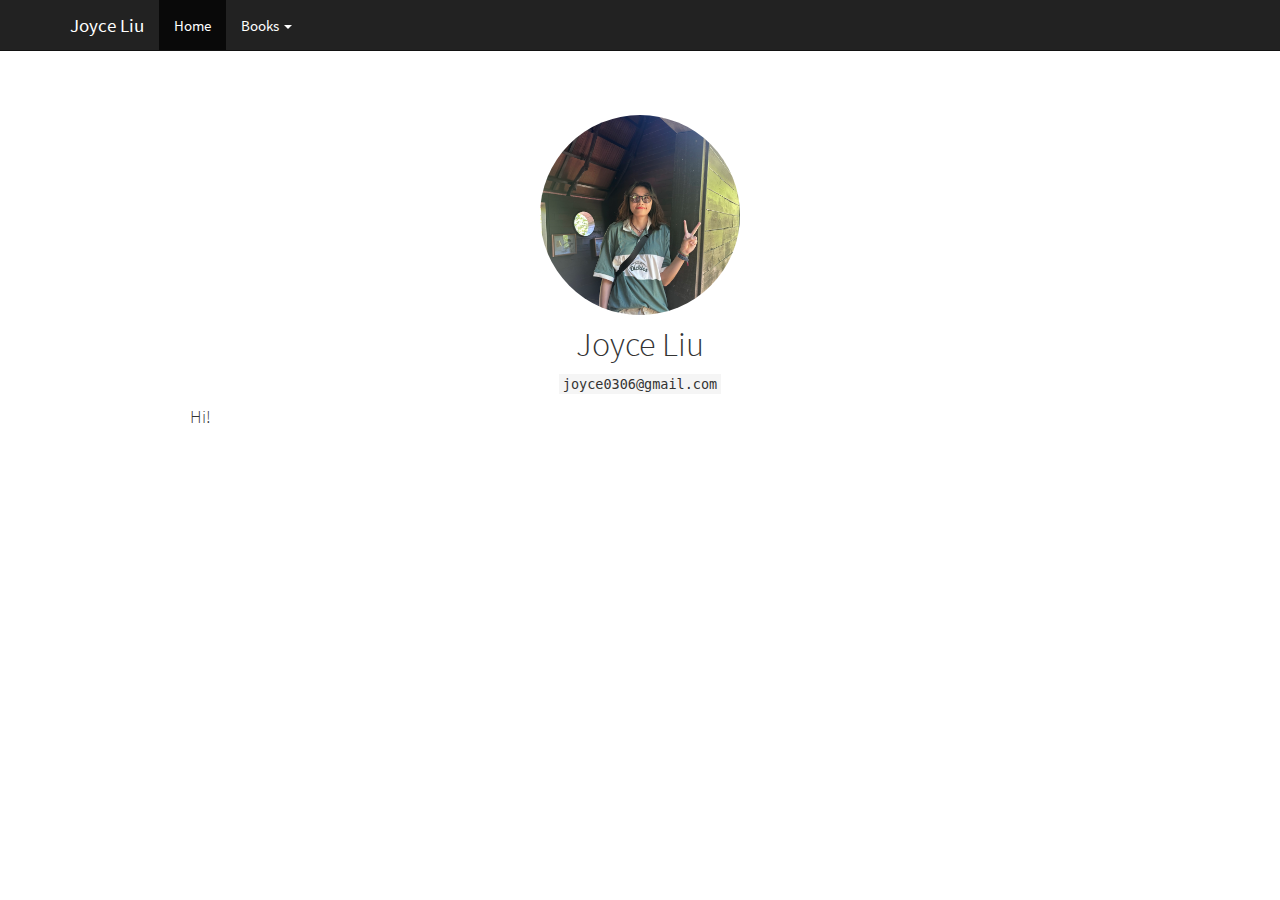
==== index.html @ 392c448c "push two books" ====
<!DOCTYPE html>

<html>

<head>

<meta charset="utf-8" />
<meta name="generator" content="pandoc" />
<meta http-equiv="X-UA-Compatible" content="IE=EDGE" />




<title>About</title>

<script src="site_libs/header-attrs-2.20/header-attrs.js"></script>
<script src="site_libs/jquery-3.6.0/jquery-3.6.0.min.js"></script>
<meta name="viewport" content="width=device-width, initial-scale=1" />
<link href="site_libs/bootstrap-3.3.5/css/cosmo.min.css" rel="stylesheet" />
<script src="site_libs/bootstrap-3.3.5/js/bootstrap.min.js"></script>
<script src="site_libs/bootstrap-3.3.5/shim/html5shiv.min.js"></script>
<script src="site_libs/bootstrap-3.3.5/shim/respond.min.js"></script>
<style>h1 {font-size: 34px;}
       h1.title {font-size: 38px;}
       h2 {font-size: 30px;}
       h3 {font-size: 24px;}
       h4 {font-size: 18px;}
       h5 {font-size: 16px;}
       h6 {font-size: 12px;}
       code {color: inherit; background-color: rgba(0, 0, 0, 0.04);}
       pre:not([class]) { background-color: white }</style>
<script src="site_libs/navigation-1.1/tabsets.js"></script>
<link href="site_libs/highlightjs-9.12.0/default.css" rel="stylesheet" />
<script src="site_libs/highlightjs-9.12.0/highlight.js"></script>

<style type="text/css">
  code{white-space: pre-wrap;}
  span.smallcaps{font-variant: small-caps;}
  span.underline{text-decoration: underline;}
  div.column{display: inline-block; vertical-align: top; width: 50%;}
  div.hanging-indent{margin-left: 1.5em; text-indent: -1.5em;}
  ul.task-list{list-style: none;}
    </style>

<style type="text/css">code{white-space: pre;}</style>
<script type="text/javascript">
if (window.hljs) {
  hljs.configure({languages: []});
  hljs.initHighlightingOnLoad();
  if (document.readyState && document.readyState === "complete") {
    window.setTimeout(function() { hljs.initHighlighting(); }, 0);
  }
}
</script>









<style type = "text/css">
.main-container {
  max-width: 940px;
  margin-left: auto;
  margin-right: auto;
}
img {
  max-width:100%;
}
.tabbed-pane {
  padding-top: 12px;
}
.html-widget {
  margin-bottom: 20px;
}
button.code-folding-btn:focus {
  outline: none;
}
summary {
  display: list-item;
}
details > summary > p:only-child {
  display: inline;
}
pre code {
  padding: 0;
}
</style>


<style type="text/css">
.dropdown-submenu {
  position: relative;
}
.dropdown-submenu>.dropdown-menu {
  top: 0;
  left: 100%;
  margin-top: -6px;
  margin-left: -1px;
  border-radius: 0 6px 6px 6px;
}
.dropdown-submenu:hover>.dropdown-menu {
  display: block;
}
.dropdown-submenu>a:after {
  display: block;
  content: " ";
  float: right;
  width: 0;
  height: 0;
  border-color: transparent;
  border-style: solid;
  border-width: 5px 0 5px 5px;
  border-left-color: #cccccc;
  margin-top: 5px;
  margin-right: -10px;
}
.dropdown-submenu:hover>a:after {
  border-left-color: #adb5bd;
}
.dropdown-submenu.pull-left {
  float: none;
}
.dropdown-submenu.pull-left>.dropdown-menu {
  left: -100%;
  margin-left: 10px;
  border-radius: 6px 0 6px 6px;
}
</style>

<script type="text/javascript">
// manage active state of menu based on current page
$(document).ready(function () {
  // active menu anchor
  href = window.location.pathname
  href = href.substr(href.lastIndexOf('/') + 1)
  if (href === "")
    href = "index.html";
  var menuAnchor = $('a[href="' + href + '"]');

  // mark the anchor link active (and if it's in a dropdown, also mark that active)
  var dropdown = menuAnchor.closest('li.dropdown');
  if (window.bootstrap) { // Bootstrap 4+
    menuAnchor.addClass('active');
    dropdown.find('> .dropdown-toggle').addClass('active');
  } else { // Bootstrap 3
    menuAnchor.parent().addClass('active');
    dropdown.addClass('active');
  }

  // Navbar adjustments
  var navHeight = $(".navbar").first().height() + 15;
  var style = document.createElement('style');
  var pt = "padding-top: " + navHeight + "px; ";
  var mt = "margin-top: -" + navHeight + "px; ";
  var css = "";
  // offset scroll position for anchor links (for fixed navbar)
  for (var i = 1; i <= 6; i++) {
    css += ".section h" + i + "{ " + pt + mt + "}\n";
  }
  style.innerHTML = "body {" + pt + "padding-bottom: 40px; }\n" + css;
  document.head.appendChild(style);
});
</script>

<!-- tabsets -->

<style type="text/css">
.tabset-dropdown > .nav-tabs {
  display: inline-table;
  max-height: 500px;
  min-height: 44px;
  overflow-y: auto;
  border: 1px solid #ddd;
  border-radius: 4px;
}

.tabset-dropdown > .nav-tabs > li.active:before, .tabset-dropdown > .nav-tabs.nav-tabs-open:before {
  content: "\e259";
  font-family: 'Glyphicons Halflings';
  display: inline-block;
  padding: 10px;
  border-right: 1px solid #ddd;
}

.tabset-dropdown > .nav-tabs.nav-tabs-open > li.active:before {
  content: "\e258";
  font-family: 'Glyphicons Halflings';
  border: none;
}

.tabset-dropdown > .nav-tabs > li.active {
  display: block;
}

.tabset-dropdown > .nav-tabs > li > a,
.tabset-dropdown > .nav-tabs > li > a:focus,
.tabset-dropdown > .nav-tabs > li > a:hover {
  border: none;
  display: inline-block;
  border-radius: 4px;
  background-color: transparent;
}

.tabset-dropdown > .nav-tabs.nav-tabs-open > li {
  display: block;
  float: none;
}

.tabset-dropdown > .nav-tabs > li {
  display: none;
}
</style>

<!-- code folding -->




</head>

<body>


<div class="container-fluid main-container">




<div class="navbar navbar-default  navbar-fixed-top" role="navigation">
  <div class="container">
    <div class="navbar-header">
      <button type="button" class="navbar-toggle collapsed" data-toggle="collapse" data-bs-toggle="collapse" data-target="#navbar" data-bs-target="#navbar">
        <span class="icon-bar"></span>
        <span class="icon-bar"></span>
        <span class="icon-bar"></span>
      </button>
      <a class="navbar-brand" href="index.html">Joyce Liu</a>
    </div>
    <div id="navbar" class="navbar-collapse collapse">
      <ul class="nav navbar-nav">
        <li>
  <a href="index.html">Home</a>
</li>
<li class="dropdown">
  <a href="#" class="dropdown-toggle" data-toggle="dropdown" role="button" data-bs-toggle="dropdown" aria-expanded="false">
    Books
     
    <span class="caret"></span>
  </a>
  <ul class="dropdown-menu" role="menu">
    <li class="dropdown-header">Heading 1</li>
    <li>
      <a href="page-a.html">Page A</a>
    </li>
    <li>
      <a href="page-b.html">Page B</a>
    </li>
  </ul>
</li>
      </ul>
      <ul class="nav navbar-nav navbar-right">
        
      </ul>
    </div><!--/.nav-collapse -->
  </div><!--/.container -->
</div><!--/.navbar -->

<div id="header">



<h1 class="title toc-ignore">About</h1>

</div>


<style type="text/css">
.title {
  display: none;
}
img {
  border-radius: 200px 200px 200px 200px;
}

</style>
<div class="row"
style="text-align: center; padding-top: 50px; padding-right: 20px;padding-left: 20px">
<p><img src="images/webphoto.jpg" alt="photo" width="200" height="200" style="float:center"></p>
<div id="joyce-liu" class="section level1">
<h1>Joyce Liu</h1>
<p><code>joyce0306@gmail.com</code></p>
</div>
</div>
<div id="hi" class="section level4 row"
style="text-align: justify; text-justify: inter-word;  padding-top: 2px;padding-right: 20px;padding-left: 20px">
<h4>Hi!</h4>
</div>




</div>

<script>

// add bootstrap table styles to pandoc tables
function bootstrapStylePandocTables() {
  $('tr.odd').parent('tbody').parent('table').addClass('table table-condensed');
}
$(document).ready(function () {
  bootstrapStylePandocTables();
});


</script>

<!-- tabsets -->

<script>
$(document).ready(function () {
  window.buildTabsets("TOC");
});

$(document).ready(function () {
  $('.tabset-dropdown > .nav-tabs > li').click(function () {
    $(this).parent().toggleClass('nav-tabs-open');
  });
});
</script>

<!-- code folding -->


<!-- dynamically load mathjax for compatibility with self-contained -->
<script>
  (function () {
    var script = document.createElement("script");
    script.type = "text/javascript";
    script.src  = "https://mathjax.rstudio.com/latest/MathJax.js?config=TeX-AMS-MML_HTMLorMML";
    document.getElementsByTagName("head")[0].appendChild(script);
  })();
</script>

</body>
</html>
---- site_libs/bootstrap-3.3.5/css/cosmo.min.css ----
@font-face {
  font-family: 'Source Sans Pro';
  font-style: normal;
  font-weight: 300;
  src: url(fonts/SourceSansProLight.ttf) format('truetype');
}
@font-face {
  font-family: 'Source Sans Pro';
  font-style: normal;
  font-weight: 400;
  src: url(fonts/SourceSansPro.ttf) format('truetype');
}
@font-face {
  font-family: 'Source Sans Pro';
  font-style: normal;
  font-weight: 700;
  src: url(fonts/SourceSansProBold.ttf) format('truetype');
}

/*!
 * bootswatch v3.3.6
 * Homepage: http://bootswatch.com
 * Copyright 2012-2015 Thomas Park
 * Licensed under MIT
 * Based on Bootstrap
*//*!
 * Bootstrap v3.3.6 (http://getbootstrap.com)
 * Copyright 2011-2015 Twitter, Inc.
 * Licensed under MIT (https://github.com/twbs/bootstrap/blob/master/LICENSE)
 *//*! normalize.css v3.0.3 | MIT License | github.com/necolas/normalize.css */html{font-family:sans-serif;-ms-text-size-adjust:100%;-webkit-text-size-adjust:100%}body{margin:0}article,aside,details,figcaption,figure,footer,header,hgroup,main,menu,nav,section,summary{display:block}audio,canvas,progress,video{display:inline-block;vertical-align:baseline}audio:not([controls]){display:none;height:0}[hidden],template{display:none}a{background-color:transparent}a:active,a:hover{outline:0}abbr[title]{border-bottom:1px dotted}b,strong{font-weight:bold}dfn{font-style:italic}h1{font-size:2em;margin:0.67em 0}mark{background:#ff0;color:#000}small{font-size:80%}sub,sup{font-size:75%;line-height:0;position:relative;vertical-align:baseline}sup{top:-0.5em}sub{bottom:-0.25em}img{border:0}svg:not(:root){overflow:hidden}figure{margin:1em 40px}hr{-webkit-box-sizing:content-box;-moz-box-sizing:content-box;box-sizing:content-box;height:0}pre{overflow:auto}code,kbd,pre,samp{font-family:monospace, monospace;font-size:1em}button,input,optgroup,select,textarea{color:inherit;font:inherit;margin:0}button{overflow:visible}button,select{text-transform:none}button,html input[type="button"],input[type="reset"],input[type="submit"]{-webkit-appearance:button;cursor:pointer}button[disabled],html input[disabled]{cursor:default}button::-moz-focus-inner,input::-moz-focus-inner{border:0;padding:0}input{line-height:normal}input[type="checkbox"],input[type="radio"]{-webkit-box-sizing:border-box;-moz-box-sizing:border-box;box-sizing:border-box;padding:0}input[type="number"]::-webkit-inner-spin-button,input[type="number"]::-webkit-outer-spin-button{height:auto}input[type="search"]{-webkit-appearance:textfield;-webkit-box-sizing:content-box;-moz-box-sizing:content-box;box-sizing:content-box}input[type="search"]::-webkit-search-cancel-button,input[type="search"]::-webkit-search-decoration{-webkit-appearance:none}fieldset{border:1px solid #c0c0c0;margin:0 2px;padding:0.35em 0.625em 0.75em}legend{border:0;padding:0}textarea{overflow:auto}optgroup{font-weight:bold}table{border-collapse:collapse;border-spacing:0}td,th{padding:0}/*! Source: https://github.com/h5bp/html5-boilerplate/blob/master/src/css/main.css */@media print{*,*:before,*:after{background:transparent !important;color:#000 !important;-webkit-box-shadow:none !important;box-shadow:none !important;text-shadow:none !important}a,a:visited{text-decoration:underline}a[href]:after{content:" (" attr(href) ")"}abbr[title]:after{content:" (" attr(title) ")"}a[href^="#"]:after,a[href^="javascript:"]:after{content:""}pre,blockquote{border:1px solid #999;page-break-inside:avoid}thead{display:table-header-group}tr,img{page-break-inside:avoid}img{max-width:100% !important}p,h2,h3{orphans:3;widows:3}h2,h3{page-break-after:avoid}.navbar{display:none}.btn>.caret,.dropup>.btn>.caret{border-top-color:#000 !important}.label{border:1px solid #000}.table{border-collapse:collapse !important}.table td,.table th{background-color:#fff !important}.table-bordered th,.table-bordered td{border:1px solid #ddd !important}}@font-face{font-family:'Glyphicons Halflings';src:url('../fonts/glyphicons-halflings-regular.eot');src:url('../fonts/glyphicons-halflings-regular.eot?#iefix') format('embedded-opentype'),url('../fonts/glyphicons-halflings-regular.woff') format('woff'),url('../fonts/glyphicons-halflings-regular.ttf') format('truetype'),url('../fonts/glyphicons-halflings-regular.svg#glyphicons_halflingsregular') format('svg')}.glyphicon{position:relative;top:1px;display:inline-block;font-family:'Glyphicons Halflings';font-style:normal;font-weight:normal;line-height:1;-webkit-font-smoothing:antialiased;-moz-osx-font-smoothing:grayscale}.glyphicon-asterisk:before{content:"\002a"}.glyphicon-plus:before{content:"\002b"}.glyphicon-euro:before,.glyphicon-eur:before{content:"\20ac"}.glyphicon-minus:before{content:"\2212"}.glyphicon-cloud:before{content:"\2601"}.glyphicon-envelope:before{content:"\2709"}.glyphicon-pencil:before{content:"\270f"}.glyphicon-glass:before{content:"\e001"}.glyphicon-music:before{content:"\e002"}.glyphicon-search:before{content:"\e003"}.glyphicon-heart:before{content:"\e005"}.glyphicon-star:before{content:"\e006"}.glyphicon-star-empty:before{content:"\e007"}.glyphicon-user:before{content:"\e008"}.glyphicon-film:before{content:"\e009"}.glyphicon-th-large:before{content:"\e010"}.glyphicon-th:before{content:"\e011"}.glyphicon-th-list:before{content:"\e012"}.glyphicon-ok:before{content:"\e013"}.glyphicon-remove:before{content:"\e014"}.glyphicon-zoom-in:before{content:"\e015"}.glyphicon-zoom-out:before{content:"\e016"}.glyphicon-off:before{content:"\e017"}.glyphicon-signal:before{content:"\e018"}.glyphicon-cog:before{content:"\e019"}.glyphicon-trash:before{content:"\e020"}.glyphicon-home:before{content:"\e021"}.glyphicon-file:before{content:"\e022"}.glyphicon-time:before{content:"\e023"}.glyphicon-road:before{content:"\e024"}.glyphicon-download-alt:before{content:"\e025"}.glyphicon-download:before{content:"\e026"}.glyphicon-upload:before{content:"\e027"}.glyphicon-inbox:before{content:"\e028"}.glyphicon-play-circle:before{content:"\e029"}.glyphicon-repeat:before{content:"\e030"}.glyphicon-refresh:before{content:"\e031"}.glyphicon-list-alt:before{content:"\e032"}.glyphicon-lock:before{content:"\e033"}.glyphicon-flag:before{content:"\e034"}.glyphicon-headphones:before{content:"\e035"}.glyphicon-volume-off:before{content:"\e036"}.glyphicon-volume-down:before{content:"\e037"}.glyphicon-volume-up:before{content:"\e038"}.glyphicon-qrcode:before{content:"\e039"}.glyphicon-barcode:before{content:"\e040"}.glyphicon-tag:before{content:"\e041"}.glyphicon-tags:before{content:"\e042"}.glyphicon-book:before{content:"\e043"}.glyphicon-bookmark:before{content:"\e044"}.glyphicon-print:before{content:"\e045"}.glyphicon-camera:before{content:"\e046"}.glyphicon-font:before{content:"\e047"}.glyphicon-bold:before{content:"\e048"}.glyphicon-italic:before{content:"\e049"}.glyphicon-text-height:before{content:"\e050"}.glyphicon-text-width:before{content:"\e051"}.glyphicon-align-left:before{content:"\e052"}.glyphicon-align-center:before{content:"\e053"}.glyphicon-align-right:before{content:"\e054"}.glyphicon-align-justify:before{content:"\e055"}.glyphicon-list:before{content:"\e056"}.glyphicon-indent-left:before{content:"\e057"}.glyphicon-indent-right:before{content:"\e058"}.glyphicon-facetime-video:before{content:"\e059"}.glyphicon-picture:before{content:"\e060"}.glyphicon-map-marker:before{content:"\e062"}.glyphicon-adjust:before{content:"\e063"}.glyphicon-tint:before{content:"\e064"}.glyphicon-edit:before{content:"\e065"}.glyphicon-share:before{content:"\e066"}.glyphicon-check:before{content:"\e067"}.glyphicon-move:before{content:"\e068"}.glyphicon-step-backward:before{content:"\e069"}.glyphicon-fast-backward:before{content:"\e070"}.glyphicon-backward:before{content:"\e071"}.glyphicon-play:before{content:"\e072"}.glyphicon-pause:before{content:"\e073"}.glyphicon-stop:before{content:"\e074"}.glyphicon-forward:before{content:"\e075"}.glyphicon-fast-forward:before{content:"\e076"}.glyphicon-step-forward:before{content:"\e077"}.glyphicon-eject:before{content:"\e078"}.glyphicon-chevron-left:before{content:"\e079"}.glyphicon-chevron-right:before{content:"\e080"}.glyphicon-plus-sign:before{content:"\e081"}.glyphicon-minus-sign:before{content:"\e082"}.glyphicon-remove-sign:before{content:"\e083"}.glyphicon-ok-sign:before{content:"\e084"}.glyphicon-question-sign:before{content:"\e085"}.glyphicon-info-sign:before{content:"\e086"}.glyphicon-screenshot:before{content:"\e087"}.glyphicon-remove-circle:before{content:"\e088"}.glyphicon-ok-circle:before{content:"\e089"}.glyphicon-ban-circle:before{content:"\e090"}.glyphicon-arrow-left:before{content:"\e091"}.glyphicon-arrow-right:before{content:"\e092"}.glyphicon-arrow-up:before{content:"\e093"}.glyphicon-arrow-down:before{content:"\e094"}.glyphicon-share-alt:before{content:"\e095"}.glyphicon-resize-full:before{content:"\e096"}.glyphicon-resize-small:before{content:"\e097"}.glyphicon-exclamation-sign:before{content:"\e101"}.glyphicon-gift:before{content:"\e102"}.glyphicon-leaf:before{content:"\e103"}.glyphicon-fire:before{content:"\e104"}.glyphicon-eye-open:before{content:"\e105"}.glyphicon-eye-close:before{content:"\e106"}.glyphicon-warning-sign:before{content:"\e107"}.glyphicon-plane:before{content:"\e108"}.glyphicon-calendar:before{content:"\e109"}.glyphicon-random:before{content:"\e110"}.glyphicon-comment:before{content:"\e111"}.glyphicon-magnet:before{content:"\e112"}.glyphicon-chevron-up:before{content:"\e113"}.glyphicon-chevron-down:before{content:"\e114"}.glyphicon-retweet:before{content:"\e115"}.glyphicon-shopping-cart:before{content:"\e116"}.glyphicon-folder-close:before{content:"\e117"}.glyphicon-folder-open:before{content:"\e118"}.glyphicon-resize-vertical:before{content:"\e119"}.glyphicon-resize-horizontal:before{content:"\e120"}.glyphicon-hdd:before{content:"\e121"}.glyphicon-bullhorn:before{content:"\e122"}.glyphicon-bell:before{content:"\e123"}.glyphicon-certificate:before{content:"\e124"}.glyphicon-thumbs-up:before{content:"\e125"}.glyphicon-thumbs-down:before{content:"\e126"}.glyphicon-hand-right:before{content:"\e127"}.glyphicon-hand-left:before{content:"\e128"}.glyphicon-hand-up:before{content:"\e129"}.glyphicon-hand-down:before{content:"\e130"}.glyphicon-circle-arrow-right:before{content:"\e131"}.glyphicon-circle-arrow-left:before{content:"\e132"}.glyphicon-circle-arrow-up:before{content:"\e133"}.glyphicon-circle-arrow-down:before{content:"\e134"}.glyphicon-globe:before{content:"\e135"}.glyphicon-wrench:before{content:"\e136"}.glyphicon-tasks:before{content:"\e137"}.glyphicon-filter:before{content:"\e138"}.glyphicon-briefcase:before{content:"\e139"}.glyphicon-fullscreen:before{content:"\e140"}.glyphicon-dashboard:before{content:"\e141"}.glyphicon-paperclip:before{content:"\e142"}.glyphicon-heart-empty:before{content:"\e143"}.glyphicon-link:before{content:"\e144"}.glyphicon-phone:before{content:"\e145"}.glyphicon-pushpin:before{content:"\e146"}.glyphicon-usd:before{content:"\e148"}.glyphicon-gbp:before{content:"\e149"}.glyphicon-sort:before{content:"\e150"}.glyphicon-sort-by-alphabet:before{content:"\e151"}.glyphicon-sort-by-alphabet-alt:before{content:"\e152"}.glyphicon-sort-by-order:before{content:"\e153"}.glyphicon-sort-by-order-alt:before{content:"\e154"}.glyphicon-sort-by-attributes:before{content:"\e155"}.glyphicon-sort-by-attributes-alt:before{content:"\e156"}.glyphicon-unchecked:before{content:"\e157"}.glyphicon-expand:before{content:"\e158"}.glyphicon-collapse-down:before{content:"\e159"}.glyphicon-collapse-up:before{content:"\e160"}.glyphicon-log-in:before{content:"\e161"}.glyphicon-flash:before{content:"\e162"}.glyphicon-log-out:before{content:"\e163"}.glyphicon-new-window:before{content:"\e164"}.glyphicon-record:before{content:"\e165"}.glyphicon-save:before{content:"\e166"}.glyphicon-open:before{content:"\e167"}.glyphicon-saved:before{content:"\e168"}.glyphicon-import:before{content:"\e169"}.glyphicon-export:before{content:"\e170"}.glyphicon-send:before{content:"\e171"}.glyphicon-floppy-disk:before{content:"\e172"}.glyphicon-floppy-saved:before{content:"\e173"}.glyphicon-floppy-remove:before{content:"\e174"}.glyphicon-floppy-save:before{content:"\e175"}.glyphicon-floppy-open:before{content:"\e176"}.glyphicon-credit-card:before{content:"\e177"}.glyphicon-transfer:before{content:"\e178"}.glyphicon-cutlery:before{content:"\e179"}.glyphicon-header:before{content:"\e180"}.glyphicon-compressed:before{content:"\e181"}.glyphicon-earphone:before{content:"\e182"}.glyphicon-phone-alt:before{content:"\e183"}.glyphicon-tower:before{content:"\e184"}.glyphicon-stats:before{content:"\e185"}.glyphicon-sd-video:before{content:"\e186"}.glyphicon-hd-video:before{content:"\e187"}.glyphicon-subtitles:before{content:"\e188"}.glyphicon-sound-stereo:before{content:"\e189"}.glyphicon-sound-dolby:before{content:"\e190"}.glyphicon-sound-5-1:before{content:"\e191"}.glyphicon-sound-6-1:before{content:"\e192"}.glyphicon-sound-7-1:before{content:"\e193"}.glyphicon-copyright-mark:before{content:"\e194"}.glyphicon-registration-mark:before{content:"\e195"}.glyphicon-cloud-download:before{content:"\e197"}.glyphicon-cloud-upload:before{content:"\e198"}.glyphicon-tree-conifer:before{content:"\e199"}.glyphicon-tree-deciduous:before{content:"\e200"}.glyphicon-cd:before{content:"\e201"}.glyphicon-save-file:before{content:"\e202"}.glyphicon-open-file:before{content:"\e203"}.glyphicon-level-up:before{content:"\e204"}.glyphicon-copy:before{content:"\e205"}.glyphicon-paste:before{content:"\e206"}.glyphicon-alert:before{content:"\e209"}.glyphicon-equalizer:before{content:"\e210"}.glyphicon-king:before{content:"\e211"}.glyphicon-queen:before{content:"\e212"}.glyphicon-pawn:before{content:"\e213"}.glyphicon-bishop:before{content:"\e214"}.glyphicon-knight:before{content:"\e215"}.glyphicon-baby-formula:before{content:"\e216"}.glyphicon-tent:before{content:"\26fa"}.glyphicon-blackboard:before{content:"\e218"}.glyphicon-bed:before{content:"\e219"}.glyphicon-apple:before{content:"\f8ff"}.glyphicon-erase:before{content:"\e221"}.glyphicon-hourglass:before{content:"\231b"}.glyphicon-lamp:before{content:"\e223"}.glyphicon-duplicate:before{content:"\e224"}.glyphicon-piggy-bank:before{content:"\e225"}.glyphicon-scissors:before{content:"\e226"}.glyphicon-bitcoin:before{content:"\e227"}.glyphicon-btc:before{content:"\e227"}.glyphicon-xbt:before{content:"\e227"}.glyphicon-yen:before{content:"\00a5"}.glyphicon-jpy:before{content:"\00a5"}.glyphicon-ruble:before{content:"\20bd"}.glyphicon-rub:before{content:"\20bd"}.glyphicon-scale:before{content:"\e230"}.glyphicon-ice-lolly:before{content:"\e231"}.glyphicon-ice-lolly-tasted:before{content:"\e232"}.glyphicon-education:before{content:"\e233"}.glyphicon-option-horizontal:before{content:"\e234"}.glyphicon-option-vertical:before{content:"\e235"}.glyphicon-menu-hamburger:before{content:"\e236"}.glyphicon-modal-window:before{content:"\e237"}.glyphicon-oil:before{content:"\e238"}.glyphicon-grain:before{content:"\e239"}.glyphicon-sunglasses:before{content:"\e240"}.glyphicon-text-size:before{content:"\e241"}.glyphicon-text-color:before{content:"\e242"}.glyphicon-text-background:before{content:"\e243"}.glyphicon-object-align-top:before{content:"\e244"}.glyphicon-object-align-bottom:before{content:"\e245"}.glyphicon-object-align-horizontal:before{content:"\e246"}.glyphicon-object-align-left:before{content:"\e247"}.glyphicon-object-align-vertical:before{content:"\e248"}.glyphicon-object-align-right:before{content:"\e249"}.glyphicon-triangle-right:before{content:"\e250"}.glyphicon-triangle-left:before{content:"\e251"}.glyphicon-triangle-bottom:before{content:"\e252"}.glyphicon-triangle-top:before{content:"\e253"}.glyphicon-console:before{content:"\e254"}.glyphicon-superscript:before{content:"\e255"}.glyphicon-subscript:before{content:"\e256"}.glyphicon-menu-left:before{content:"\e257"}.glyphicon-menu-right:before{content:"\e258"}.glyphicon-menu-down:before{content:"\e259"}.glyphicon-menu-up:before{content:"\e260"}*{-webkit-box-sizing:border-box;-moz-box-sizing:border-box;box-sizing:border-box}*:before,*:after{-webkit-box-sizing:border-box;-moz-box-sizing:border-box;box-sizing:border-box}html{font-size:10px;-webkit-tap-highlight-color:rgba(0,0,0,0)}body{font-family:"Source Sans Pro",Calibri,Candara,Arial,sans-serif;font-size:15px;line-height:1.42857143;color:#333333;background-color:#ffffff}input,button,select,textarea{font-family:inherit;font-size:inherit;line-height:inherit}a{color:#2780e3;text-decoration:none}a:hover,a:focus{color:#165ba8;text-decoration:underline}a:focus{outline:thin dotted;outline:5px auto -webkit-focus-ring-color;outline-offset:-2px}figure{margin:0}img{vertical-align:middle}.img-responsive,.thumbnail>img,.thumbnail a>img,.carousel-inner>.item>img,.carousel-inner>.item>a>img{display:block;max-width:100%;height:auto}.img-rounded{border-radius:0}.img-thumbnail{padding:4px;line-height:1.42857143;background-color:#ffffff;border:1px solid #dddddd;border-radius:0;-webkit-transition:all .2s ease-in-out;-o-transition:all .2s ease-in-out;transition:all .2s ease-in-out;display:inline-block;max-width:100%;height:auto}.img-circle{border-radius:50%}hr{margin-top:21px;margin-bottom:21px;border:0;border-top:1px solid #e6e6e6}.sr-only{position:absolute;width:1px;height:1px;margin:-1px;padding:0;overflow:hidden;clip:rect(0, 0, 0, 0);border:0}.sr-only-focusable:active,.sr-only-focusable:focus{position:static;width:auto;height:auto;margin:0;overflow:visible;clip:auto}[role="button"]{cursor:pointer}h1,h2,h3,h4,h5,h6,.h1,.h2,.h3,.h4,.h5,.h6{font-family:"Source Sans Pro",Calibri,Candara,Arial,sans-serif;font-weight:300;line-height:1.1;color:inherit}h1 small,h2 small,h3 small,h4 small,h5 small,h6 small,.h1 small,.h2 small,.h3 small,.h4 small,.h5 small,.h6 small,h1 .small,h2 .small,h3 .small,h4 .small,h5 .small,h6 .small,.h1 .small,.h2 .small,.h3 .small,.h4 .small,.h5 .small,.h6 .small{font-weight:normal;line-height:1;color:#999999}h1,.h1,h2,.h2,h3,.h3{margin-top:21px;margin-bottom:10.5px}h1 small,.h1 small,h2 small,.h2 small,h3 small,.h3 small,h1 .small,.h1 .small,h2 .small,.h2 .small,h3 .small,.h3 .small{font-size:65%}h4,.h4,h5,.h5,h6,.h6{margin-top:10.5px;margin-bottom:10.5px}h4 small,.h4 small,h5 small,.h5 small,h6 small,.h6 small,h4 .small,.h4 .small,h5 .small,.h5 .small,h6 .small,.h6 .small{font-size:75%}h1,.h1{font-size:39px}h2,.h2{font-size:32px}h3,.h3{font-size:26px}h4,.h4{font-size:19px}h5,.h5{font-size:15px}h6,.h6{font-size:13px}p{margin:0 0 10.5px}.lead{margin-bottom:21px;font-size:17px;font-weight:300;line-height:1.4}@media (min-width:768px){.lead{font-size:22.5px}}small,.small{font-size:86%}mark,.mark{background-color:#ff7518;padding:.2em}.text-left{text-align:left}.text-right{text-align:right}.text-center{text-align:center}.text-justify{text-align:justify}.text-nowrap{white-space:nowrap}.text-lowercase{text-transform:lowercase}.text-uppercase{text-transform:uppercase}.text-capitalize{text-transform:capitalize}.text-muted{color:#999999}.text-primary{color:#2780e3}a.text-primary:hover,a.text-primary:focus{color:#1967be}.text-success{color:#ffffff}a.text-success:hover,a.text-success:focus{color:#e6e6e6}.text-info{color:#ffffff}a.text-info:hover,a.text-info:focus{color:#e6e6e6}.text-warning{color:#ffffff}a.text-warning:hover,a.text-warning:focus{color:#e6e6e6}.text-danger{color:#ffffff}a.text-danger:hover,a.text-danger:focus{color:#e6e6e6}.bg-primary{color:#fff;background-color:#2780e3}a.bg-primary:hover,a.bg-primary:focus{background-color:#1967be}.bg-success{background-color:#3fb618}a.bg-success:hover,a.bg-success:focus{background-color:#2f8912}.bg-info{background-color:#9954bb}a.bg-info:hover,a.bg-info:focus{background-color:#7e3f9d}.bg-warning{background-color:#ff7518}a.bg-warning:hover,a.bg-warning:focus{background-color:#e45c00}.bg-danger{background-color:#ff0039}a.bg-danger:hover,a.bg-danger:focus{background-color:#cc002e}.page-header{padding-bottom:9.5px;margin:42px 0 21px;border-bottom:1px solid #e6e6e6}ul,ol{margin-top:0;margin-bottom:10.5px}ul ul,ol ul,ul ol,ol ol{margin-bottom:0}.list-unstyled{padding-left:0;list-style:none}.list-inline{padding-left:0;list-style:none;margin-left:-5px}.list-inline>li{display:inline-block;padding-left:5px;padding-right:5px}dl{margin-top:0;margin-bottom:21px}dt,dd{line-height:1.42857143}dt{font-weight:bold}dd{margin-left:0}@media (min-width:768px){.dl-horizontal dt{float:left;width:160px;clear:left;text-align:right;overflow:hidden;text-overflow:ellipsis;white-space:nowrap}.dl-horizontal dd{margin-left:180px}}abbr[title],abbr[data-original-title]{cursor:help;border-bottom:1px dotted #999999}.initialism{font-size:90%;text-transform:uppercase}blockquote{padding:10.5px 21px;margin:0 0 21px;font-size:18.75px;border-left:5px solid #e6e6e6}blockquote p:last-child,blockquote ul:last-child,blockquote ol:last-child{margin-bottom:0}blockquote footer,blockquote small,blockquote .small{display:block;font-size:80%;line-height:1.42857143;color:#999999}blockquote footer:before,blockquote small:before,blockquote .small:before{content:'\2014 \00A0'}.blockquote-reverse,blockquote.pull-right{padding-right:15px;padding-left:0;border-right:5px solid #e6e6e6;border-left:0;text-align:right}.blockquote-reverse footer:before,blockquote.pull-right footer:before,.blockquote-reverse small:before,blockquote.pull-right small:before,.blockquote-reverse .small:before,blockquote.pull-right .small:before{content:''}.blockquote-reverse footer:after,blockquote.pull-right footer:after,.blockquote-reverse small:after,blockquote.pull-right small:after,.blockquote-reverse .small:after,blockquote.pull-right .small:after{content:'\00A0 \2014'}address{margin-bottom:21px;font-style:normal;line-height:1.42857143}code,kbd,pre,samp{font-family:monospace}code{padding:2px 4px;font-size:90%;color:#c7254e;background-color:#f9f2f4;border-radius:0}kbd{padding:2px 4px;font-size:90%;color:#ffffff;background-color:#333333;border-radius:0;-webkit-box-shadow:inset 0 -1px 0 rgba(0,0,0,0.25);box-shadow:inset 0 -1px 0 rgba(0,0,0,0.25)}kbd kbd{padding:0;font-size:100%;font-weight:bold;-webkit-box-shadow:none;box-shadow:none}pre{display:block;padding:10px;margin:0 0 10.5px;font-size:14px;line-height:1.42857143;word-break:break-all;word-wrap:break-word;color:#333333;background-color:#f5f5f5;border:1px solid #cccccc;border-radius:0}pre code{padding:0;font-size:inherit;color:inherit;white-space:pre-wrap;background-color:transparent;border-radius:0}.pre-scrollable{max-height:340px;overflow-y:scroll}.container{margin-right:auto;margin-left:auto;padding-left:15px;padding-right:15px}@media (min-width:768px){.container{width:750px}}@media (min-width:992px){.container{width:970px}}@media (min-width:1200px){.container{width:1170px}}.container-fluid{margin-right:auto;margin-left:auto;padding-left:15px;padding-right:15px}.row{margin-left:-15px;margin-right:-15px}.col-xs-1,.col-sm-1,.col-md-1,.col-lg-1,.col-xs-2,.col-sm-2,.col-md-2,.col-lg-2,.col-xs-3,.col-sm-3,.col-md-3,.col-lg-3,.col-xs-4,.col-sm-4,.col-md-4,.col-lg-4,.col-xs-5,.col-sm-5,.col-md-5,.col-lg-5,.col-xs-6,.col-sm-6,.col-md-6,.col-lg-6,.col-xs-7,.col-sm-7,.col-md-7,.col-lg-7,.col-xs-8,.col-sm-8,.col-md-8,.col-lg-8,.col-xs-9,.col-sm-9,.col-md-9,.col-lg-9,.col-xs-10,.col-sm-10,.col-md-10,.col-lg-10,.col-xs-11,.col-sm-11,.col-md-11,.col-lg-11,.col-xs-12,.col-sm-12,.col-md-12,.col-lg-12{position:relative;min-height:1px;padding-left:15px;padding-right:15px}.col-xs-1,.col-xs-2,.col-xs-3,.col-xs-4,.col-xs-5,.col-xs-6,.col-xs-7,.col-xs-8,.col-xs-9,.col-xs-10,.col-xs-11,.col-xs-12{float:left}.col-xs-12{width:100%}.col-xs-11{width:91.66666667%}.col-xs-10{width:83.33333333%}.col-xs-9{width:75%}.col-xs-8{width:66.66666667%}.col-xs-7{width:58.33333333%}.col-xs-6{width:50%}.col-xs-5{width:41.66666667%}.col-xs-4{width:33.33333333%}.col-xs-3{width:25%}.col-xs-2{width:16.66666667%}.col-xs-1{width:8.33333333%}.col-xs-pull-12{right:100%}.col-xs-pull-11{right:91.66666667%}.col-xs-pull-10{right:83.33333333%}.col-xs-pull-9{right:75%}.col-xs-pull-8{right:66.66666667%}.col-xs-pull-7{right:58.33333333%}.col-xs-pull-6{right:50%}.col-xs-pull-5{right:41.66666667%}.col-xs-pull-4{right:33.33333333%}.col-xs-pull-3{right:25%}.col-xs-pull-2{right:16.66666667%}.col-xs-pull-1{right:8.33333333%}.col-xs-pull-0{right:auto}.col-xs-push-12{left:100%}.col-xs-push-11{left:91.66666667%}.col-xs-push-10{left:83.33333333%}.col-xs-push-9{left:75%}.col-xs-push-8{left:66.66666667%}.col-xs-push-7{left:58.33333333%}.col-xs-push-6{left:50%}.col-xs-push-5{left:41.66666667%}.col-xs-push-4{left:33.33333333%}.col-xs-push-3{left:25%}.col-xs-push-2{left:16.66666667%}.col-xs-push-1{left:8.33333333%}.col-xs-push-0{left:auto}.col-xs-offset-12{margin-left:100%}.col-xs-offset-11{margin-left:91.66666667%}.col-xs-offset-10{margin-left:83.33333333%}.col-xs-offset-9{margin-left:75%}.col-xs-offset-8{margin-left:66.66666667%}.col-xs-offset-7{margin-left:58.33333333%}.col-xs-offset-6{margin-left:50%}.col-xs-offset-5{margin-left:41.66666667%}.col-xs-offset-4{margin-left:33.33333333%}.col-xs-offset-3{margin-left:25%}.col-xs-offset-2{margin-left:16.66666667%}.col-xs-offset-1{margin-left:8.33333333%}.col-xs-offset-0{margin-left:0%}@media (min-width:768px){.col-sm-1,.col-sm-2,.col-sm-3,.col-sm-4,.col-sm-5,.col-sm-6,.col-sm-7,.col-sm-8,.col-sm-9,.col-sm-10,.col-sm-11,.col-sm-12{float:left}.col-sm-12{width:100%}.col-sm-11{width:91.66666667%}.col-sm-10{width:83.33333333%}.col-sm-9{width:75%}.col-sm-8{width:66.66666667%}.col-sm-7{width:58.33333333%}.col-sm-6{width:50%}.col-sm-5{width:41.66666667%}.col-sm-4{width:33.33333333%}.col-sm-3{width:25%}.col-sm-2{width:16.66666667%}.col-sm-1{width:8.33333333%}.col-sm-pull-12{right:100%}.col-sm-pull-11{right:91.66666667%}.col-sm-pull-10{right:83.33333333%}.col-sm-pull-9{right:75%}.col-sm-pull-8{right:66.66666667%}.col-sm-pull-7{right:58.33333333%}.col-sm-pull-6{right:50%}.col-sm-pull-5{right:41.66666667%}.col-sm-pull-4{right:33.33333333%}.col-sm-pull-3{right:25%}.col-sm-pull-2{right:16.66666667%}.col-sm-pull-1{right:8.33333333%}.col-sm-pull-0{right:auto}.col-sm-push-12{left:100%}.col-sm-push-11{left:91.66666667%}.col-sm-push-10{left:83.33333333%}.col-sm-push-9{left:75%}.col-sm-push-8{left:66.66666667%}.col-sm-push-7{left:58.33333333%}.col-sm-push-6{left:50%}.col-sm-push-5{left:41.66666667%}.col-sm-push-4{left:33.33333333%}.col-sm-push-3{left:25%}.col-sm-push-2{left:16.66666667%}.col-sm-push-1{left:8.33333333%}.col-sm-push-0{left:auto}.col-sm-offset-12{margin-left:100%}.col-sm-offset-11{margin-left:91.66666667%}.col-sm-offset-10{margin-left:83.33333333%}.col-sm-offset-9{margin-left:75%}.col-sm-offset-8{margin-left:66.66666667%}.col-sm-offset-7{margin-left:58.33333333%}.col-sm-offset-6{margin-left:50%}.col-sm-offset-5{margin-left:41.66666667%}.col-sm-offset-4{margin-left:33.33333333%}.col-sm-offset-3{margin-left:25%}.col-sm-offset-2{margin-left:16.66666667%}.col-sm-offset-1{margin-left:8.33333333%}.col-sm-offset-0{margin-left:0%}}@media (min-width:992px){.col-md-1,.col-md-2,.col-md-3,.col-md-4,.col-md-5,.col-md-6,.col-md-7,.col-md-8,.col-md-9,.col-md-10,.col-md-11,.col-md-12{float:left}.col-md-12{width:100%}.col-md-11{width:91.66666667%}.col-md-10{width:83.33333333%}.col-md-9{width:75%}.col-md-8{width:66.66666667%}.col-md-7{width:58.33333333%}.col-md-6{width:50%}.col-md-5{width:41.66666667%}.col-md-4{width:33.33333333%}.col-md-3{width:25%}.col-md-2{width:16.66666667%}.col-md-1{width:8.33333333%}.col-md-pull-12{right:100%}.col-md-pull-11{right:91.66666667%}.col-md-pull-10{right:83.33333333%}.col-md-pull-9{right:75%}.col-md-pull-8{right:66.66666667%}.col-md-pull-7{right:58.33333333%}.col-md-pull-6{right:50%}.col-md-pull-5{right:41.66666667%}.col-md-pull-4{right:33.33333333%}.col-md-pull-3{right:25%}.col-md-pull-2{right:16.66666667%}.col-md-pull-1{right:8.33333333%}.col-md-pull-0{right:auto}.col-md-push-12{left:100%}.col-md-push-11{left:91.66666667%}.col-md-push-10{left:83.33333333%}.col-md-push-9{left:75%}.col-md-push-8{left:66.66666667%}.col-md-push-7{left:58.33333333%}.col-md-push-6{left:50%}.col-md-push-5{left:41.66666667%}.col-md-push-4{left:33.33333333%}.col-md-push-3{left:25%}.col-md-push-2{left:16.66666667%}.col-md-push-1{left:8.33333333%}.col-md-push-0{left:auto}.col-md-offset-12{margin-left:100%}.col-md-offset-11{margin-left:91.66666667%}.col-md-offset-10{margin-left:83.33333333%}.col-md-offset-9{margin-left:75%}.col-md-offset-8{margin-left:66.66666667%}.col-md-offset-7{margin-left:58.33333333%}.col-md-offset-6{margin-left:50%}.col-md-offset-5{margin-left:41.66666667%}.col-md-offset-4{margin-left:33.33333333%}.col-md-offset-3{margin-left:25%}.col-md-offset-2{margin-left:16.66666667%}.col-md-offset-1{margin-left:8.33333333%}.col-md-offset-0{margin-left:0%}}@media (min-width:1200px){.col-lg-1,.col-lg-2,.col-lg-3,.col-lg-4,.col-lg-5,.col-lg-6,.col-lg-7,.col-lg-8,.col-lg-9,.col-lg-10,.col-lg-11,.col-lg-12{float:left}.col-lg-12{width:100%}.col-lg-11{width:91.66666667%}.col-lg-10{width:83.33333333%}.col-lg-9{width:75%}.col-lg-8{width:66.66666667%}.col-lg-7{width:58.33333333%}.col-lg-6{width:50%}.col-lg-5{width:41.66666667%}.col-lg-4{width:33.33333333%}.col-lg-3{width:25%}.col-lg-2{width:16.66666667%}.col-lg-1{width:8.33333333%}.col-lg-pull-12{right:100%}.col-lg-pull-11{right:91.66666667%}.col-lg-pull-10{right:83.33333333%}.col-lg-pull-9{right:75%}.col-lg-pull-8{right:66.66666667%}.col-lg-pull-7{right:58.33333333%}.col-lg-pull-6{right:50%}.col-lg-pull-5{right:41.66666667%}.col-lg-pull-4{right:33.33333333%}.col-lg-pull-3{right:25%}.col-lg-pull-2{right:16.66666667%}.col-lg-pull-1{right:8.33333333%}.col-lg-pull-0{right:auto}.col-lg-push-12{left:100%}.col-lg-push-11{left:91.66666667%}.col-lg-push-10{left:83.33333333%}.col-lg-push-9{left:75%}.col-lg-push-8{left:66.66666667%}.col-lg-push-7{left:58.33333333%}.col-lg-push-6{left:50%}.col-lg-push-5{left:41.66666667%}.col-lg-push-4{left:33.33333333%}.col-lg-push-3{left:25%}.col-lg-push-2{left:16.66666667%}.col-lg-push-1{left:8.33333333%}.col-lg-push-0{left:auto}.col-lg-offset-12{margin-left:100%}.col-lg-offset-11{margin-left:91.66666667%}.col-lg-offset-10{margin-left:83.33333333%}.col-lg-offset-9{margin-left:75%}.col-lg-offset-8{margin-left:66.66666667%}.col-lg-offset-7{margin-left:58.33333333%}.col-lg-offset-6{margin-left:50%}.col-lg-offset-5{margin-left:41.66666667%}.col-lg-offset-4{margin-left:33.33333333%}.col-lg-offset-3{margin-left:25%}.col-lg-offset-2{margin-left:16.66666667%}.col-lg-offset-1{margin-left:8.33333333%}.col-lg-offset-0{margin-left:0%}}table{background-color:transparent}caption{padding-top:8px;padding-bottom:8px;color:#999999;text-align:left}th{}.table{width:100%;max-width:100%;margin-bottom:21px}.table>thead>tr>th,.table>tbody>tr>th,.table>tfoot>tr>th,.table>thead>tr>td,.table>tbody>tr>td,.table>tfoot>tr>td{padding:8px;line-height:1.42857143;vertical-align:top;border-top:1px solid #dddddd}.table>thead>tr>th{vertical-align:bottom;border-bottom:2px solid #dddddd}.table>caption+thead>tr:first-child>th,.table>colgroup+thead>tr:first-child>th,.table>thead:first-child>tr:first-child>th,.table>caption+thead>tr:first-child>td,.table>colgroup+thead>tr:first-child>td,.table>thead:first-child>tr:first-child>td{border-top:0}.table>tbody+tbody{border-top:2px solid #dddddd}.table .table{background-color:#ffffff}.table-condensed>thead>tr>th,.table-condensed>tbody>tr>th,.table-condensed>tfoot>tr>th,.table-condensed>thead>tr>td,.table-condensed>tbody>tr>td,.table-condensed>tfoot>tr>td{padding:5px}.table-bordered{border:1px solid #dddddd}.table-bordered>thead>tr>th,.table-bordered>tbody>tr>th,.table-bordered>tfoot>tr>th,.table-bordered>thead>tr>td,.table-bordered>tbody>tr>td,.table-bordered>tfoot>tr>td{border:1px solid #dddddd}.table-bordered>thead>tr>th,.table-bordered>thead>tr>td{border-bottom-width:2px}.table-striped>tbody>tr:nth-of-type(odd){background-color:#f9f9f9}.table-hover>tbody>tr:hover{background-color:#f5f5f5}table col[class*="col-"]{position:static;float:none;display:table-column}table td[class*="col-"],table th[class*="col-"]{position:static;float:none;display:table-cell}.table>thead>tr>td.active,.table>tbody>tr>td.active,.table>tfoot>tr>td.active,.table>thead>tr>th.active,.table>tbody>tr>th.active,.table>tfoot>tr>th.active,.table>thead>tr.active>td,.table>tbody>tr.active>td,.table>tfoot>tr.active>td,.table>thead>tr.active>th,.table>tbody>tr.active>th,.table>tfoot>tr.active>th{background-color:#f5f5f5}.table-hover>tbody>tr>td.active:hover,.table-hover>tbody>tr>th.active:hover,.table-hover>tbody>tr.active:hover>td,.table-hover>tbody>tr:hover>.active,.table-hover>tbody>tr.active:hover>th{background-color:#e8e8e8}.table>thead>tr>td.success,.table>tbody>tr>td.success,.table>tfoot>tr>td.success,.table>thead>tr>th.success,.table>tbody>tr>th.success,.table>tfoot>tr>th.success,.table>thead>tr.success>td,.table>tbody>tr.success>td,.table>tfoot>tr.success>td,.table>thead>tr.success>th,.table>tbody>tr.success>th,.table>tfoot>tr.success>th{background-color:#3fb618}.table-hover>tbody>tr>td.success:hover,.table-hover>tbody>tr>th.success:hover,.table-hover>tbody>tr.success:hover>td,.table-hover>tbody>tr:hover>.success,.table-hover>tbody>tr.success:hover>th{background-color:#379f15}.table>thead>tr>td.info,.table>tbody>tr>td.info,.table>tfoot>tr>td.info,.table>thead>tr>th.info,.table>tbody>tr>th.info,.table>tfoot>tr>th.info,.table>thead>tr.info>td,.table>tbody>tr.info>td,.table>tfoot>tr.info>td,.table>thead>tr.info>th,.table>tbody>tr.info>th,.table>tfoot>tr.info>th{background-color:#9954bb}.table-hover>tbody>tr>td.info:hover,.table-hover>tbody>tr>th.info:hover,.table-hover>tbody>tr.info:hover>td,.table-hover>tbody>tr:hover>.info,.table-hover>tbody>tr.info:hover>th{background-color:#8d46b0}.table>thead>tr>td.warning,.table>tbody>tr>td.warning,.table>tfoot>tr>td.warning,.table>thead>tr>th.warning,.table>tbody>tr>th.warning,.table>tfoot>tr>th.warning,.table>thead>tr.warning>td,.table>tbody>tr.warning>td,.table>tfoot>tr.warning>td,.table>thead>tr.warning>th,.table>tbody>tr.warning>th,.table>tfoot>tr.warning>th{background-color:#ff7518}.table-hover>tbody>tr>td.warning:hover,.table-hover>tbody>tr>th.warning:hover,.table-hover>tbody>tr.warning:hover>td,.table-hover>tbody>tr:hover>.warning,.table-hover>tbody>tr.warning:hover>th{background-color:#fe6600}.table>thead>tr>td.danger,.table>tbody>tr>td.danger,.table>tfoot>tr>td.danger,.table>thead>tr>th.danger,.table>tbody>tr>th.danger,.table>tfoot>tr>th.danger,.table>thead>tr.danger>td,.table>tbody>tr.danger>td,.table>tfoot>tr.danger>td,.table>thead>tr.danger>th,.table>tbody>tr.danger>th,.table>tfoot>tr.danger>th{background-color:#ff0039}.table-hover>tbody>tr>td.danger:hover,.table-hover>tbody>tr>th.danger:hover,.table-hover>tbody>tr.danger:hover>td,.table-hover>tbody>tr:hover>.danger,.table-hover>tbody>tr.danger:hover>th{background-color:#e60033}.table-responsive{overflow-x:auto;min-height:0.01%}@media screen and (max-width:767px){.table-responsive{width:100%;margin-bottom:15.75px;overflow-y:hidden;-ms-overflow-style:-ms-autohiding-scrollbar;border:1px solid #dddddd}.table-responsive>.table{margin-bottom:0}.table-responsive>.table>thead>tr>th,.table-responsive>.table>tbody>tr>th,.table-responsive>.table>tfoot>tr>th,.table-responsive>.table>thead>tr>td,.table-responsive>.table>tbody>tr>td,.table-responsive>.table>tfoot>tr>td{white-space:nowrap}.table-responsive>.table-bordered{border:0}.table-responsive>.table-bordered>thead>tr>th:first-child,.table-responsive>.table-bordered>tbody>tr>th:first-child,.table-responsive>.table-bordered>tfoot>tr>th:first-child,.table-responsive>.table-bordered>thead>tr>td:first-child,.table-responsive>.table-bordered>tbody>tr>td:first-child,.table-responsive>.table-bordered>tfoot>tr>td:first-child{border-left:0}.table-responsive>.table-bordered>thead>tr>th:last-child,.table-responsive>.table-bordered>tbody>tr>th:last-child,.table-responsive>.table-bordered>tfoot>tr>th:last-child,.table-responsive>.table-bordered>thead>tr>td:last-child,.table-responsive>.table-bordered>tbody>tr>td:last-child,.table-responsive>.table-bordered>tfoot>tr>td:last-child{border-right:0}.table-responsive>.table-bordered>tbody>tr:last-child>th,.table-responsive>.table-bordered>tfoot>tr:last-child>th,.table-responsive>.table-bordered>tbody>tr:last-child>td,.table-responsive>.table-bordered>tfoot>tr:last-child>td{border-bottom:0}}fieldset{padding:0;margin:0;border:0;min-width:0}legend{display:block;width:100%;padding:0;margin-bottom:21px;font-size:22.5px;line-height:inherit;color:#333333;border:0;border-bottom:1px solid #e5e5e5}label{display:inline-block;max-width:100%;margin-bottom:5px;font-weight:bold}input[type="search"]{-webkit-box-sizing:border-box;-moz-box-sizing:border-box;box-sizing:border-box}input[type="radio"],input[type="checkbox"]{margin:4px 0 0;margin-top:1px \9;line-height:normal}input[type="file"]{display:block}input[type="range"]{display:block;width:100%}select[multiple],select[size]{height:auto}input[type="file"]:focus,input[type="radio"]:focus,input[type="checkbox"]:focus{outline:thin dotted;outline:5px auto -webkit-focus-ring-color;outline-offset:-2px}output{display:block;padding-top:11px;font-size:15px;line-height:1.42857143;color:#333333}.form-control{display:block;width:100%;height:43px;padding:10px 18px;font-size:15px;line-height:1.42857143;color:#333333;background-color:#ffffff;background-image:none;border:1px solid #cccccc;border-radius:0;-webkit-box-shadow:inset 0 1px 1px rgba(0,0,0,0.075);box-shadow:inset 0 1px 1px rgba(0,0,0,0.075);-webkit-transition:border-color ease-in-out .15s,-webkit-box-shadow ease-in-out .15s;-o-transition:border-color ease-in-out .15s,box-shadow ease-in-out .15s;transition:border-color ease-in-out .15s,box-shadow ease-in-out .15s}.form-control:focus{border-color:#66afe9;outline:0;-webkit-box-shadow:inset 0 1px 1px rgba(0,0,0,0.075),0 0 8px rgba(102,175,233,0.6);box-shadow:inset 0 1px 1px rgba(0,0,0,0.075),0 0 8px rgba(102,175,233,0.6)}.form-control::-moz-placeholder{color:#999999;opacity:1}.form-control:-ms-input-placeholder{color:#999999}.form-control::-webkit-input-placeholder{color:#999999}.form-control::-ms-expand{border:0;background-color:transparent}.form-control[disabled],.form-control[readonly],fieldset[disabled] .form-control{background-color:#e6e6e6;opacity:1}.form-control[disabled],fieldset[disabled] .form-control{cursor:not-allowed}textarea.form-control{height:auto}input[type="search"]{-webkit-appearance:none}@media screen and (-webkit-min-device-pixel-ratio:0){input[type="date"].form-control,input[type="time"].form-control,input[type="datetime-local"].form-control,input[type="month"].form-control{line-height:43px}input[type="date"].input-sm,input[type="time"].input-sm,input[type="datetime-local"].input-sm,input[type="month"].input-sm,.input-group-sm input[type="date"],.input-group-sm input[type="time"],.input-group-sm input[type="datetime-local"],.input-group-sm input[type="month"]{line-height:31px}input[type="date"].input-lg,input[type="time"].input-lg,input[type="datetime-local"].input-lg,input[type="month"].input-lg,.input-group-lg input[type="date"],.input-group-lg input[type="time"],.input-group-lg input[type="datetime-local"],.input-group-lg input[type="month"]{line-height:64px}}.form-group{margin-bottom:15px}.radio,.checkbox{position:relative;display:block;margin-top:10px;margin-bottom:10px}.radio label,.checkbox label{min-height:21px;padding-left:20px;margin-bottom:0;font-weight:normal;cursor:pointer}.radio input[type="radio"],.radio-inline input[type="radio"],.checkbox input[type="checkbox"],.checkbox-inline input[type="checkbox"]{position:absolute;margin-left:-20px;margin-top:4px \9}.radio+.radio,.checkbox+.checkbox{margin-top:-5px}.radio-inline,.checkbox-inline{position:relative;display:inline-block;padding-left:20px;margin-bottom:0;vertical-align:middle;font-weight:normal;cursor:pointer}.radio-inline+.radio-inline,.checkbox-inline+.checkbox-inline{margin-top:0;margin-left:10px}input[type="radio"][disabled],input[type="checkbox"][disabled],input[type="radio"].disabled,input[type="checkbox"].disabled,fieldset[disabled] input[type="radio"],fieldset[disabled] input[type="checkbox"]{cursor:not-allowed}.radio-inline.disabled,.checkbox-inline.disabled,fieldset[disabled] .radio-inline,fieldset[disabled] .checkbox-inline{cursor:not-allowed}.radio.disabled label,.checkbox.disabled label,fieldset[disabled] .radio label,fieldset[disabled] .checkbox label{cursor:not-allowed}.form-control-static{padding-top:11px;padding-bottom:11px;margin-bottom:0;min-height:36px}.form-control-static.input-lg,.form-control-static.input-sm{padding-left:0;padding-right:0}.input-sm{height:31px;padding:5px 10px;font-size:13px;line-height:1.5;border-radius:0}select.input-sm{height:31px;line-height:31px}textarea.input-sm,select[multiple].input-sm{height:auto}.form-group-sm .form-control{height:31px;padding:5px 10px;font-size:13px;line-height:1.5;border-radius:0}.form-group-sm select.form-control{height:31px;line-height:31px}.form-group-sm textarea.form-control,.form-group-sm select[multiple].form-control{height:auto}.form-group-sm .form-control-static{height:31px;min-height:34px;padding:6px 10px;font-size:13px;line-height:1.5}.input-lg{height:64px;padding:18px 30px;font-size:19px;line-height:1.3333333;border-radius:0}select.input-lg{height:64px;line-height:64px}textarea.input-lg,select[multiple].input-lg{height:auto}.form-group-lg .form-control{height:64px;padding:18px 30px;font-size:19px;line-height:1.3333333;border-radius:0}.form-group-lg select.form-control{height:64px;line-height:64px}.form-group-lg textarea.form-control,.form-group-lg select[multiple].form-control{height:auto}.form-group-lg .form-control-static{height:64px;min-height:40px;padding:19px 30px;font-size:19px;line-height:1.3333333}.has-feedback{position:relative}.has-feedback .form-control{padding-right:53.75px}.form-control-feedback{position:absolute;top:0;right:0;z-index:2;display:block;width:43px;height:43px;line-height:43px;text-align:center;pointer-events:none}.input-lg+.form-control-feedback,.input-group-lg+.form-control-feedback,.form-group-lg .form-control+.form-control-feedback{width:64px;height:64px;line-height:64px}.input-sm+.form-control-feedback,.input-group-sm+.form-control-feedback,.form-group-sm .form-control+.form-control-feedback{width:31px;height:31px;line-height:31px}.has-success .help-block,.has-success .control-label,.has-success .radio,.has-success .checkbox,.has-success .radio-inline,.has-success .checkbox-inline,.has-success.radio label,.has-success.checkbox label,.has-success.radio-inline label,.has-success.checkbox-inline label{color:#ffffff}.has-success .form-control{border-color:#ffffff;-webkit-box-shadow:inset 0 1px 1px rgba(0,0,0,0.075);box-shadow:inset 0 1px 1px rgba(0,0,0,0.075)}.has-success .form-control:focus{border-color:#e6e6e6;-webkit-box-shadow:inset 0 1px 1px rgba(0,0,0,0.075),0 0 6px #fff;box-shadow:inset 0 1px 1px rgba(0,0,0,0.075),0 0 6px #fff}.has-success .input-group-addon{color:#ffffff;border-color:#ffffff;background-color:#3fb618}.has-success .form-control-feedback{color:#ffffff}.has-warning .help-block,.has-warning .control-label,.has-warning .radio,.has-warning .checkbox,.has-warning .radio-inline,.has-warning .checkbox-inline,.has-warning.radio label,.has-warning.checkbox label,.has-warning.radio-inline label,.has-warning.checkbox-inline label{color:#ffffff}.has-warning .form-control{border-color:#ffffff;-webkit-box-shadow:inset 0 1px 1px rgba(0,0,0,0.075);box-shadow:inset 0 1px 1px rgba(0,0,0,0.075)}.has-warning .form-control:focus{border-color:#e6e6e6;-webkit-box-shadow:inset 0 1px 1px rgba(0,0,0,0.075),0 0 6px #fff;box-shadow:inset 0 1px 1px rgba(0,0,0,0.075),0 0 6px #fff}.has-warning .input-group-addon{color:#ffffff;border-color:#ffffff;background-color:#ff7518}.has-warning .form-control-feedback{color:#ffffff}.has-error .help-block,.has-error .control-label,.has-error .radio,.has-error .checkbox,.has-error .radio-inline,.has-error .checkbox-inline,.has-error.radio label,.has-error.checkbox label,.has-error.radio-inline label,.has-error.checkbox-inline label{color:#ffffff}.has-error .form-control{border-color:#ffffff;-webkit-box-shadow:inset 0 1px 1px rgba(0,0,0,0.075);box-shadow:inset 0 1px 1px rgba(0,0,0,0.075)}.has-error .form-control:focus{border-color:#e6e6e6;-webkit-box-shadow:inset 0 1px 1px rgba(0,0,0,0.075),0 0 6px #fff;box-shadow:inset 0 1px 1px rgba(0,0,0,0.075),0 0 6px #fff}.has-error .input-group-addon{color:#ffffff;border-color:#ffffff;background-color:#ff0039}.has-error .form-control-feedback{color:#ffffff}.has-feedback label~.form-control-feedback{top:26px}.has-feedback label.sr-only~.form-control-feedback{top:0}.help-block{display:block;margin-top:5px;margin-bottom:10px;color:#737373}@media (min-width:768px){.form-inline .form-group{display:inline-block;margin-bottom:0;vertical-align:middle}.form-inline .form-control{display:inline-block;width:auto;vertical-align:middle}.form-inline .form-control-static{display:inline-block}.form-inline .input-group{display:inline-table;vertical-align:middle}.form-inline .input-group .input-group-addon,.form-inline .input-group .input-group-btn,.form-inline .input-group .form-control{width:auto}.form-inline .input-group>.form-control{width:100%}.form-inline .control-label{margin-bottom:0;vertical-align:middle}.form-inline .radio,.form-inline .checkbox{display:inline-block;margin-top:0;margin-bottom:0;vertical-align:middle}.form-inline .radio label,.form-inline .checkbox label{padding-left:0}.form-inline .radio input[type="radio"],.form-inline .checkbox input[type="checkbox"]{position:relative;margin-left:0}.form-inline .has-feedback .form-control-feedback{top:0}}.form-horizontal .radio,.form-horizontal .checkbox,.form-horizontal .radio-inline,.form-horizontal .checkbox-inline{margin-top:0;margin-bottom:0;padding-top:11px}.form-horizontal .radio,.form-horizontal .checkbox{min-height:32px}.form-horizontal .form-group{margin-left:-15px;margin-right:-15px}@media (min-width:768px){.form-horizontal .control-label{text-align:right;margin-bottom:0;padding-top:11px}}.form-horizontal .has-feedback .form-control-feedback{right:15px}@media (min-width:768px){.form-horizontal .form-group-lg .control-label{padding-top:19px;font-size:19px}}@media (min-width:768px){.form-horizontal .form-group-sm .control-label{padding-top:6px;font-size:13px}}.btn{display:inline-block;margin-bottom:0;font-weight:normal;text-align:center;vertical-align:middle;-ms-touch-action:manipulation;touch-action:manipulation;cursor:pointer;background-image:none;border:1px solid transparent;white-space:nowrap;padding:10px 18px;font-size:15px;line-height:1.42857143;border-radius:0;-webkit-user-select:none;-moz-user-select:none;-ms-user-select:none;user-select:none}.btn:focus,.btn:active:focus,.btn.active:focus,.btn.focus,.btn:active.focus,.btn.active.focus{outline:thin dotted;outline:5px auto -webkit-focus-ring-color;outline-offset:-2px}.btn:hover,.btn:focus,.btn.focus{color:#ffffff;text-decoration:none}.btn:active,.btn.active{outline:0;background-image:none;-webkit-box-shadow:inset 0 3px 5px rgba(0,0,0,0.125);box-shadow:inset 0 3px 5px rgba(0,0,0,0.125)}.btn.disabled,.btn[disabled],fieldset[disabled] .btn{cursor:not-allowed;opacity:0.65;filter:alpha(opacity=65);-webkit-box-shadow:none;box-shadow:none}a.btn.disabled,fieldset[disabled] a.btn{pointer-events:none}.btn-default{color:#ffffff;background-color:#222222;border-color:#222222}.btn-default:focus,.btn-default.focus{color:#ffffff;background-color:#090909;border-color:#000000}.btn-default:hover{color:#ffffff;background-color:#090909;border-color:#040404}.btn-default:active,.btn-default.active,.open>.dropdown-toggle.btn-default{color:#ffffff;background-color:#090909;border-color:#040404}.btn-default:active:hover,.btn-default.active:hover,.open>.dropdown-toggle.btn-default:hover,.btn-default:active:focus,.btn-default.active:focus,.open>.dropdown-toggle.btn-default:focus,.btn-default:active.focus,.btn-default.active.focus,.open>.dropdown-toggle.btn-default.focus{color:#ffffff;background-color:#000000;border-color:#000000}.btn-default:active,.btn-default.active,.open>.dropdown-toggle.btn-default{background-image:none}.btn-default.disabled:hover,.btn-default[disabled]:hover,fieldset[disabled] .btn-default:hover,.btn-default.disabled:focus,.btn-default[disabled]:focus,fieldset[disabled] .btn-default:focus,.btn-default.disabled.focus,.btn-default[disabled].focus,fieldset[disabled] .btn-default.focus{background-color:#222222;border-color:#222222}.btn-default .badge{color:#222222;background-color:#ffffff}.btn-primary{color:#ffffff;background-color:#2780e3;border-color:#2780e3}.btn-primary:focus,.btn-primary.focus{color:#ffffff;background-color:#1967be;border-color:#10427b}.btn-primary:hover{color:#ffffff;background-color:#1967be;border-color:#1862b5}.btn-primary:active,.btn-primary.active,.open>.dropdown-toggle.btn-primary{color:#ffffff;background-color:#1967be;border-color:#1862b5}.btn-primary:active:hover,.btn-primary.active:hover,.open>.dropdown-toggle.btn-primary:hover,.btn-primary:active:focus,.btn-primary.active:focus,.open>.dropdown-toggle.btn-primary:focus,.btn-primary:active.focus,.btn-primary.active.focus,.open>.dropdown-toggle.btn-primary.focus{color:#ffffff;background-color:#15569f;border-color:#10427b}.btn-primary:active,.btn-primary.active,.open>.dropdown-toggle.btn-primary{background-image:none}.btn-primary.disabled:hover,.btn-primary[disabled]:hover,fieldset[disabled] .btn-primary:hover,.btn-primary.disabled:focus,.btn-primary[disabled]:focus,fieldset[disabled] .btn-primary:focus,.btn-primary.disabled.focus,.btn-primary[disabled].focus,fieldset[disabled] .btn-primary.focus{background-color:#2780e3;border-color:#2780e3}.btn-primary .badge{color:#2780e3;background-color:#ffffff}.btn-success{color:#ffffff;background-color:#3fb618;border-color:#3fb618}.btn-success:focus,.btn-success.focus{color:#ffffff;background-color:#2f8912;border-color:#184509}.btn-success:hover{color:#ffffff;background-color:#2f8912;border-color:#2c8011}.btn-success:active,.btn-success.active,.open>.dropdown-toggle.btn-success{color:#ffffff;background-color:#2f8912;border-color:#2c8011}.btn-success:active:hover,.btn-success.active:hover,.open>.dropdown-toggle.btn-success:hover,.btn-success:active:focus,.btn-success.active:focus,.open>.dropdown-toggle.btn-success:focus,.btn-success:active.focus,.btn-success.active.focus,.open>.dropdown-toggle.btn-success.focus{color:#ffffff;background-color:#24690e;border-color:#184509}.btn-success:active,.btn-success.active,.open>.dropdown-toggle.btn-success{background-image:none}.btn-success.disabled:hover,.btn-success[disabled]:hover,fieldset[disabled] .btn-success:hover,.btn-success.disabled:focus,.btn-success[disabled]:focus,fieldset[disabled] .btn-success:focus,.btn-success.disabled.focus,.btn-success[disabled].focus,fieldset[disabled] .btn-success.focus{background-color:#3fb618;border-color:#3fb618}.btn-success .badge{color:#3fb618;background-color:#ffffff}.btn-info{color:#ffffff;background-color:#9954bb;border-color:#9954bb}.btn-info:focus,.btn-info.focus{color:#ffffff;background-color:#7e3f9d;border-color:#522967}.btn-info:hover{color:#ffffff;background-color:#7e3f9d;border-color:#783c96}.btn-info:active,.btn-info.active,.open>.dropdown-toggle.btn-info{color:#ffffff;background-color:#7e3f9d;border-color:#783c96}.btn-info:active:hover,.btn-info.active:hover,.open>.dropdown-toggle.btn-info:hover,.btn-info:active:focus,.btn-info.active:focus,.open>.dropdown-toggle.btn-info:focus,.btn-info:active.focus,.btn-info.active.focus,.open>.dropdown-toggle.btn-info.focus{color:#ffffff;background-color:#6a3484;border-color:#522967}.btn-info:active,.btn-info.active,.open>.dropdown-toggle.btn-info{background-image:none}.btn-info.disabled:hover,.btn-info[disabled]:hover,fieldset[disabled] .btn-info:hover,.btn-info.disabled:focus,.btn-info[disabled]:focus,fieldset[disabled] .btn-info:focus,.btn-info.disabled.focus,.btn-info[disabled].focus,fieldset[disabled] .btn-info.focus{background-color:#9954bb;border-color:#9954bb}.btn-info .badge{color:#9954bb;background-color:#ffffff}.btn-warning{color:#ffffff;background-color:#ff7518;border-color:#ff7518}.btn-warning:focus,.btn-warning.focus{color:#ffffff;background-color:#e45c00;border-color:#983d00}.btn-warning:hover{color:#ffffff;background-color:#e45c00;border-color:#da5800}.btn-warning:active,.btn-warning.active,.open>.dropdown-toggle.btn-warning{color:#ffffff;background-color:#e45c00;border-color:#da5800}.btn-warning:active:hover,.btn-warning.active:hover,.open>.dropdown-toggle.btn-warning:hover,.btn-warning:active:focus,.btn-warning.active:focus,.open>.dropdown-toggle.btn-warning:focus,.btn-warning:active.focus,.btn-warning.active.focus,.open>.dropdown-toggle.btn-warning.focus{color:#ffffff;background-color:#c04d00;border-color:#983d00}.btn-warning:active,.btn-warning.active,.open>.dropdown-toggle.btn-warning{background-image:none}.btn-warning.disabled:hover,.btn-warning[disabled]:hover,fieldset[disabled] .btn-warning:hover,.btn-warning.disabled:focus,.btn-warning[disabled]:focus,fieldset[disabled] .btn-warning:focus,.btn-warning.disabled.focus,.btn-warning[disabled].focus,fieldset[disabled] .btn-warning.focus{background-color:#ff7518;border-color:#ff7518}.btn-warning .badge{color:#ff7518;background-color:#ffffff}.btn-danger{color:#ffffff;background-color:#ff0039;border-color:#ff0039}.btn-danger:focus,.btn-danger.focus{color:#ffffff;background-color:#cc002e;border-color:#80001c}.btn-danger:hover{color:#ffffff;background-color:#cc002e;border-color:#c2002b}.btn-danger:active,.btn-danger.active,.open>.dropdown-toggle.btn-danger{color:#ffffff;background-color:#cc002e;border-color:#c2002b}.btn-danger:active:hover,.btn-danger.active:hover,.open>.dropdown-toggle.btn-danger:hover,.btn-danger:active:focus,.btn-danger.active:focus,.open>.dropdown-toggle.btn-danger:focus,.btn-danger:active.focus,.btn-danger.active.focus,.open>.dropdown-toggle.btn-danger.focus{color:#ffffff;background-color:#a80026;border-color:#80001c}.btn-danger:active,.btn-danger.active,.open>.dropdown-toggle.btn-danger{background-image:none}.btn-danger.disabled:hover,.btn-danger[disabled]:hover,fieldset[disabled] .btn-danger:hover,.btn-danger.disabled:focus,.btn-danger[disabled]:focus,fieldset[disabled] .btn-danger:focus,.btn-danger.disabled.focus,.btn-danger[disabled].focus,fieldset[disabled] .btn-danger.focus{background-color:#ff0039;border-color:#ff0039}.btn-danger .badge{color:#ff0039;background-color:#ffffff}.btn-link{color:#2780e3;font-weight:normal;border-radius:0}.btn-link,.btn-link:active,.btn-link.active,.btn-link[disabled],fieldset[disabled] .btn-link{background-color:transparent;-webkit-box-shadow:none;box-shadow:none}.btn-link,.btn-link:hover,.btn-link:focus,.btn-link:active{border-color:transparent}.btn-link:hover,.btn-link:focus{color:#165ba8;text-decoration:underline;background-color:transparent}.btn-link[disabled]:hover,fieldset[disabled] .btn-link:hover,.btn-link[disabled]:focus,fieldset[disabled] .btn-link:focus{color:#999999;text-decoration:none}.btn-lg,.btn-group-lg>.btn{padding:18px 30px;font-size:19px;line-height:1.3333333;border-radius:0}.btn-sm,.btn-group-sm>.btn{padding:5px 10px;font-size:13px;line-height:1.5;border-radius:0}.btn-xs,.btn-group-xs>.btn{padding:1px 5px;font-size:13px;line-height:1.5;border-radius:0}.btn-block{display:block;width:100%}.btn-block+.btn-block{margin-top:5px}input[type="submit"].btn-block,input[type="reset"].btn-block,input[type="button"].btn-block{width:100%}.fade{opacity:0;-webkit-transition:opacity 0.15s linear;-o-transition:opacity 0.15s linear;transition:opacity 0.15s linear}.fade.in{opacity:1}.collapse{display:none}.collapse.in{display:block}tr.collapse.in{display:table-row}tbody.collapse.in{display:table-row-group}.collapsing{position:relative;height:0;overflow:hidden;-webkit-transition-property:height, visibility;-o-transition-property:height, visibility;transition-property:height, visibility;-webkit-transition-duration:0.35s;-o-transition-duration:0.35s;transition-duration:0.35s;-webkit-transition-timing-function:ease;-o-transition-timing-function:ease;transition-timing-function:ease}.caret{display:inline-block;width:0;height:0;margin-left:2px;vertical-align:middle;border-top:4px dashed;border-top:4px solid \9;border-right:4px solid transparent;border-left:4px solid transparent}.dropup,.dropdown{position:relative}.dropdown-toggle:focus{outline:0}.dropdown-menu{position:absolute;top:100%;left:0;z-index:1000;display:none;float:left;min-width:160px;padding:5px 0;margin:2px 0 0;list-style:none;font-size:15px;text-align:left;background-color:#ffffff;border:1px solid #cccccc;border:1px solid rgba(0,0,0,0.15);border-radius:0;-webkit-box-shadow:0 6px 12px rgba(0,0,0,0.175);box-shadow:0 6px 12px rgba(0,0,0,0.175);-webkit-background-clip:padding-box;background-clip:padding-box}.dropdown-menu.pull-right{right:0;left:auto}.dropdown-menu .divider{height:1px;margin:9.5px 0;overflow:hidden;background-color:#e5e5e5}.dropdown-menu>li>a{display:block;padding:3px 20px;clear:both;font-weight:normal;line-height:1.42857143;color:#333333;white-space:nowrap}.dropdown-menu>li>a:hover,.dropdown-menu>li>a:focus{text-decoration:none;color:#ffffff;background-color:#2780e3}.dropdown-menu>.active>a,.dropdown-menu>.active>a:hover,.dropdown-menu>.active>a:focus{color:#ffffff;text-decoration:none;outline:0;background-color:#2780e3}.dropdown-menu>.disabled>a,.dropdown-menu>.disabled>a:hover,.dropdown-menu>.disabled>a:focus{color:#999999}.dropdown-menu>.disabled>a:hover,.dropdown-menu>.disabled>a:focus{text-decoration:none;background-color:transparent;background-image:none;filter:progid:DXImageTransform.Microsoft.gradient(enabled=false);cursor:not-allowed}.open>.dropdown-menu{display:block}.open>a{outline:0}.dropdown-menu-right{left:auto;right:0}.dropdown-menu-left{left:0;right:auto}.dropdown-header{display:block;padding:3px 20px;font-size:13px;line-height:1.42857143;color:#999999;white-space:nowrap}.dropdown-backdrop{position:fixed;left:0;right:0;bottom:0;top:0;z-index:990}.pull-right>.dropdown-menu{right:0;left:auto}.dropup .caret,.navbar-fixed-bottom .dropdown .caret{border-top:0;border-bottom:4px dashed;border-bottom:4px solid \9;content:""}.dropup .dropdown-menu,.navbar-fixed-bottom .dropdown .dropdown-menu{top:auto;bottom:100%;margin-bottom:2px}@media (min-width:768px){.navbar-right .dropdown-menu{left:auto;right:0}.navbar-right .dropdown-menu-left{left:0;right:auto}}.btn-group,.btn-group-vertical{position:relative;display:inline-block;vertical-align:middle}.btn-group>.btn,.btn-group-vertical>.btn{position:relative;float:left}.btn-group>.btn:hover,.btn-group-vertical>.btn:hover,.btn-group>.btn:focus,.btn-group-vertical>.btn:focus,.btn-group>.btn:active,.btn-group-vertical>.btn:active,.btn-group>.btn.active,.btn-group-vertical>.btn.active{z-index:2}.btn-group .btn+.btn,.btn-group .btn+.btn-group,.btn-group .btn-group+.btn,.btn-group .btn-group+.btn-group{margin-left:-1px}.btn-toolbar{margin-left:-5px}.btn-toolbar .btn,.btn-toolbar .btn-group,.btn-toolbar .input-group{float:left}.btn-toolbar>.btn,.btn-toolbar>.btn-group,.btn-toolbar>.input-group{margin-left:5px}.btn-group>.btn:not(:first-child):not(:last-child):not(.dropdown-toggle){border-radius:0}.btn-group>.btn:first-child{margin-left:0}.btn-group>.btn:first-child:not(:last-child):not(.dropdown-toggle){border-bottom-right-radius:0;border-top-right-radius:0}.btn-group>.btn:last-child:not(:first-child),.btn-group>.dropdown-toggle:not(:first-child){border-bottom-left-radius:0;border-top-left-radius:0}.btn-group>.btn-group{float:left}.btn-group>.btn-group:not(:first-child):not(:last-child)>.btn{border-radius:0}.btn-group>.btn-group:first-child:not(:last-child)>.btn:last-child,.btn-group>.btn-group:first-child:not(:last-child)>.dropdown-toggle{border-bottom-right-radius:0;border-top-right-radius:0}.btn-group>.btn-group:last-child:not(:first-child)>.btn:first-child{border-bottom-left-radius:0;border-top-left-radius:0}.btn-group .dropdown-toggle:active,.btn-group.open .dropdown-toggle{outline:0}.btn-group>.btn+.dropdown-toggle{padding-left:8px;padding-right:8px}.btn-group>.btn-lg+.dropdown-toggle{padding-left:12px;padding-right:12px}.btn-group.open .dropdown-toggle{-webkit-box-shadow:inset 0 3px 5px rgba(0,0,0,0.125);box-shadow:inset 0 3px 5px rgba(0,0,0,0.125)}.btn-group.open .dropdown-toggle.btn-link{-webkit-box-shadow:none;box-shadow:none}.btn .caret{margin-left:0}.btn-lg .caret{border-width:5px 5px 0;border-bottom-width:0}.dropup .btn-lg .caret{border-width:0 5px 5px}.btn-group-vertical>.btn,.btn-group-vertical>.btn-group,.btn-group-vertical>.btn-group>.btn{display:block;float:none;width:100%;max-width:100%}.btn-group-vertical>.btn-group>.btn{float:none}.btn-group-vertical>.btn+.btn,.btn-group-vertical>.btn+.btn-group,.btn-group-vertical>.btn-group+.btn,.btn-group-vertical>.btn-group+.btn-group{margin-top:-1px;margin-left:0}.btn-group-vertical>.btn:not(:first-child):not(:last-child){border-radius:0}.btn-group-vertical>.btn:first-child:not(:last-child){border-top-right-radius:0;border-top-left-radius:0;border-bottom-right-radius:0;border-bottom-left-radius:0}.btn-group-vertical>.btn:last-child:not(:first-child){border-top-right-radius:0;border-top-left-radius:0;border-bottom-right-radius:0;border-bottom-left-radius:0}.btn-group-vertical>.btn-group:not(:first-child):not(:last-child)>.btn{border-radius:0}.btn-group-vertical>.btn-group:first-child:not(:last-child)>.btn:last-child,.btn-group-vertical>.btn-group:first-child:not(:last-child)>.dropdown-toggle{border-bottom-right-radius:0;border-bottom-left-radius:0}.btn-group-vertical>.btn-group:last-child:not(:first-child)>.btn:first-child{border-top-right-radius:0;border-top-left-radius:0}.btn-group-justified{display:table;width:100%;table-layout:fixed;border-collapse:separate}.btn-group-justified>.btn,.btn-group-justified>.btn-group{float:none;display:table-cell;width:1%}.btn-group-justified>.btn-group .btn{width:100%}.btn-group-justified>.btn-group .dropdown-menu{left:auto}[data-toggle="buttons"]>.btn input[type="radio"],[data-toggle="buttons"]>.btn-group>.btn input[type="radio"],[data-toggle="buttons"]>.btn input[type="checkbox"],[data-toggle="buttons"]>.btn-group>.btn input[type="checkbox"]{position:absolute;clip:rect(0, 0, 0, 0);pointer-events:none}.input-group{position:relative;display:table;border-collapse:separate}.input-group[class*="col-"]{float:none;padding-left:0;padding-right:0}.input-group .form-control{position:relative;z-index:2;float:left;width:100%;margin-bottom:0}.input-group .form-control:focus{z-index:3}.input-group-lg>.form-control,.input-group-lg>.input-group-addon,.input-group-lg>.input-group-btn>.btn{height:64px;padding:18px 30px;font-size:19px;line-height:1.3333333;border-radius:0}select.input-group-lg>.form-control,select.input-group-lg>.input-group-addon,select.input-group-lg>.input-group-btn>.btn{height:64px;line-height:64px}textarea.input-group-lg>.form-control,textarea.input-group-lg>.input-group-addon,textarea.input-group-lg>.input-group-btn>.btn,select[multiple].input-group-lg>.form-control,select[multiple].input-group-lg>.input-group-addon,select[multiple].input-group-lg>.input-group-btn>.btn{height:auto}.input-group-sm>.form-control,.input-group-sm>.input-group-addon,.input-group-sm>.input-group-btn>.btn{height:31px;padding:5px 10px;font-size:13px;line-height:1.5;border-radius:0}select.input-group-sm>.form-control,select.input-group-sm>.input-group-addon,select.input-group-sm>.input-group-btn>.btn{height:31px;line-height:31px}textarea.input-group-sm>.form-control,textarea.input-group-sm>.input-group-addon,textarea.input-group-sm>.input-group-btn>.btn,select[multiple].input-group-sm>.form-control,select[multiple].input-group-sm>.input-group-addon,select[multiple].input-group-sm>.input-group-btn>.btn{height:auto}.input-group-addon,.input-group-btn,.input-group .form-control{display:table-cell}.input-group-addon:not(:first-child):not(:last-child),.input-group-btn:not(:first-child):not(:last-child),.input-group .form-control:not(:first-child):not(:last-child){border-radius:0}.input-group-addon,.input-group-btn{width:1%;white-space:nowrap;vertical-align:middle}.input-group-addon{padding:10px 18px;font-size:15px;font-weight:normal;line-height:1;color:#333333;text-align:center;background-color:#e6e6e6;border:1px solid #cccccc;border-radius:0}.input-group-addon.input-sm{padding:5px 10px;font-size:13px;border-radius:0}.input-group-addon.input-lg{padding:18px 30px;font-size:19px;border-radius:0}.input-group-addon input[type="radio"],.input-group-addon input[type="checkbox"]{margin-top:0}.input-group .form-control:first-child,.input-group-addon:first-child,.input-group-btn:first-child>.btn,.input-group-btn:first-child>.btn-group>.btn,.input-group-btn:first-child>.dropdown-toggle,.input-group-btn:last-child>.btn:not(:last-child):not(.dropdown-toggle),.input-group-btn:last-child>.btn-group:not(:last-child)>.btn{border-bottom-right-radius:0;border-top-right-radius:0}.input-group-addon:first-child{border-right:0}.input-group .form-control:last-child,.input-group-addon:last-child,.input-group-btn:last-child>.btn,.input-group-btn:last-child>.btn-group>.btn,.input-group-btn:last-child>.dropdown-toggle,.input-group-btn:first-child>.btn:not(:first-child),.input-group-btn:first-child>.btn-group:not(:first-child)>.btn{border-bottom-left-radius:0;border-top-left-radius:0}.input-group-addon:last-child{border-left:0}.input-group-btn{position:relative;font-size:0;white-space:nowrap}.input-group-btn>.btn{position:relative}.input-group-btn>.btn+.btn{margin-left:-1px}.input-group-btn>.btn:hover,.input-group-btn>.btn:focus,.input-group-btn>.btn:active{z-index:2}.input-group-btn:first-child>.btn,.input-group-btn:first-child>.btn-group{margin-right:-1px}.input-group-btn:last-child>.btn,.input-group-btn:last-child>.btn-group{z-index:2;margin-left:-1px}.nav{margin-bottom:0;padding-left:0;list-style:none}.nav>li{position:relative;display:block}.nav>li>a{position:relative;display:block;padding:10px 15px}.nav>li>a:hover,.nav>li>a:focus{text-decoration:none;background-color:#e6e6e6}.nav>li.disabled>a{color:#999999}.nav>li.disabled>a:hover,.nav>li.disabled>a:focus{color:#999999;text-decoration:none;background-color:transparent;cursor:not-allowed}.nav .open>a,.nav .open>a:hover,.nav .open>a:focus{background-color:#e6e6e6;border-color:#2780e3}.nav .nav-divider{height:1px;margin:9.5px 0;overflow:hidden;background-color:#e5e5e5}.nav>li>a>img{max-width:none}.nav-tabs{border-bottom:1px solid #dddddd}.nav-tabs>li{float:left;margin-bottom:-1px}.nav-tabs>li>a{margin-right:2px;line-height:1.42857143;border:1px solid transparent;border-radius:0 0 0 0}.nav-tabs>li>a:hover{border-color:#e6e6e6 #e6e6e6 #dddddd}.nav-tabs>li.active>a,.nav-tabs>li.active>a:hover,.nav-tabs>li.active>a:focus{color:#555555;background-color:#ffffff;border:1px solid #dddddd;border-bottom-color:transparent;cursor:default}.nav-tabs.nav-justified{width:100%;border-bottom:0}.nav-tabs.nav-justified>li{float:none}.nav-tabs.nav-justified>li>a{text-align:center;margin-bottom:5px}.nav-tabs.nav-justified>.dropdown .dropdown-menu{top:auto;left:auto}@media (min-width:768px){.nav-tabs.nav-justified>li{display:table-cell;width:1%}.nav-tabs.nav-justified>li>a{margin-bottom:0}}.nav-tabs.nav-justified>li>a{margin-right:0;border-radius:0}.nav-tabs.nav-justified>.active>a,.nav-tabs.nav-justified>.active>a:hover,.nav-tabs.nav-justified>.active>a:focus{border:1px solid #dddddd}@media (min-width:768px){.nav-tabs.nav-justified>li>a{border-bottom:1px solid #dddddd;border-radius:0 0 0 0}.nav-tabs.nav-justified>.active>a,.nav-tabs.nav-justified>.active>a:hover,.nav-tabs.nav-justified>.active>a:focus{border-bottom-color:#ffffff}}.nav-pills>li{float:left}.nav-pills>li>a{border-radius:0}.nav-pills>li+li{margin-left:2px}.nav-pills>li.active>a,.nav-pills>li.active>a:hover,.nav-pills>li.active>a:focus{color:#ffffff;background-color:#2780e3}.nav-stacked>li{float:none}.nav-stacked>li+li{margin-top:2px;margin-left:0}.nav-justified{width:100%}.nav-justified>li{float:none}.nav-justified>li>a{text-align:center;margin-bottom:5px}.nav-justified>.dropdown .dropdown-menu{top:auto;left:auto}@media (min-width:768px){.nav-justified>li{display:table-cell;width:1%}.nav-justified>li>a{margin-bottom:0}}.nav-tabs-justified{border-bottom:0}.nav-tabs-justified>li>a{margin-right:0;border-radius:0}.nav-tabs-justified>.active>a,.nav-tabs-justified>.active>a:hover,.nav-tabs-justified>.active>a:focus{border:1px solid #dddddd}@media (min-width:768px){.nav-tabs-justified>li>a{border-bottom:1px solid #dddddd;border-radius:0 0 0 0}.nav-tabs-justified>.active>a,.nav-tabs-justified>.active>a:hover,.nav-tabs-justified>.active>a:focus{border-bottom-color:#ffffff}}.tab-content>.tab-pane{display:none}.tab-content>.active{display:block}.nav-tabs .dropdown-menu{margin-top:-1px;border-top-right-radius:0;border-top-left-radius:0}.navbar{position:relative;min-height:50px;margin-bottom:21px;border:1px solid transparent}@media (min-width:768px){.navbar{border-radius:0}}@media (min-width:768px){.navbar-header{float:left}}.navbar-collapse{overflow-x:visible;padding-right:15px;padding-left:15px;border-top:1px solid transparent;-webkit-box-shadow:inset 0 1px 0 rgba(255,255,255,0.1);box-shadow:inset 0 1px 0 rgba(255,255,255,0.1);-webkit-overflow-scrolling:touch}.navbar-collapse.in{overflow-y:auto}@media (min-width:768px){.navbar-collapse{width:auto;border-top:0;-webkit-box-shadow:none;box-shadow:none}.navbar-collapse.collapse{display:block !important;height:auto !important;padding-bottom:0;overflow:visible !important}.navbar-collapse.in{overflow-y:visible}.navbar-fixed-top .navbar-collapse,.navbar-static-top .navbar-collapse,.navbar-fixed-bottom .navbar-collapse{padding-left:0;padding-right:0}}.navbar-fixed-top .navbar-collapse,.navbar-fixed-bottom .navbar-collapse{max-height:340px}@media (max-device-width:480px) and (orientation:landscape){.navbar-fixed-top .navbar-collapse,.navbar-fixed-bottom .navbar-collapse{max-height:200px}}.container>.navbar-header,.container-fluid>.navbar-header,.container>.navbar-collapse,.container-fluid>.navbar-collapse{margin-right:-15px;margin-left:-15px}@media (min-width:768px){.container>.navbar-header,.container-fluid>.navbar-header,.container>.navbar-collapse,.container-fluid>.navbar-collapse{margin-right:0;margin-left:0}}.navbar-static-top{z-index:1000;border-width:0 0 1px}@media (min-width:768px){.navbar-static-top{border-radius:0}}.navbar-fixed-top,.navbar-fixed-bottom{position:fixed;right:0;left:0;z-index:1030}@media (min-width:768px){.navbar-fixed-top,.navbar-fixed-bottom{border-radius:0}}.navbar-fixed-top{top:0;border-width:0 0 1px}.navbar-fixed-bottom{bottom:0;margin-bottom:0;border-width:1px 0 0}.navbar-brand{float:left;padding:14.5px 15px;font-size:19px;line-height:21px;height:50px}.navbar-brand:hover,.navbar-brand:focus{text-decoration:none}.navbar-brand>img{display:block}@media (min-width:768px){.navbar>.container .navbar-brand,.navbar>.container-fluid .navbar-brand{margin-left:-15px}}.navbar-toggle{position:relative;float:right;margin-right:15px;padding:9px 10px;margin-top:8px;margin-bottom:8px;background-color:transparent;background-image:none;border:1px solid transparent;border-radius:0}.navbar-toggle:focus{outline:0}.navbar-toggle .icon-bar{display:block;width:22px;height:2px;border-radius:1px}.navbar-toggle .icon-bar+.icon-bar{margin-top:4px}@media (min-width:768px){.navbar-toggle{display:none}}.navbar-nav{margin:7.25px -15px}.navbar-nav>li>a{padding-top:10px;padding-bottom:10px;line-height:21px}@media (max-width:767px){.navbar-nav .open .dropdown-menu{position:static;float:none;width:auto;margin-top:0;background-color:transparent;border:0;-webkit-box-shadow:none;box-shadow:none}.navbar-nav .open .dropdown-menu>li>a,.navbar-nav .open .dropdown-menu .dropdown-header{padding:5px 15px 5px 25px}.navbar-nav .open .dropdown-menu>li>a{line-height:21px}.navbar-nav .open .dropdown-menu>li>a:hover,.navbar-nav .open .dropdown-menu>li>a:focus{background-image:none}}@media (min-width:768px){.navbar-nav{float:left;margin:0}.navbar-nav>li{float:left}.navbar-nav>li>a{padding-top:14.5px;padding-bottom:14.5px}}.navbar-form{margin-left:-15px;margin-right:-15px;padding:10px 15px;border-top:1px solid transparent;border-bottom:1px solid transparent;-webkit-box-shadow:inset 0 1px 0 rgba(255,255,255,0.1),0 1px 0 rgba(255,255,255,0.1);box-shadow:inset 0 1px 0 rgba(255,255,255,0.1),0 1px 0 rgba(255,255,255,0.1);margin-top:3.5px;margin-bottom:3.5px}@media (min-width:768px){.navbar-form .form-group{display:inline-block;margin-bottom:0;vertical-align:middle}.navbar-form .form-control{display:inline-block;width:auto;vertical-align:middle}.navbar-form .form-control-static{display:inline-block}.navbar-form .input-group{display:inline-table;vertical-align:middle}.navbar-form .input-group .input-group-addon,.navbar-form .input-group .input-group-btn,.navbar-form .input-group .form-control{width:auto}.navbar-form .input-group>.form-control{width:100%}.navbar-form .control-label{margin-bottom:0;vertical-align:middle}.navbar-form .radio,.navbar-form .checkbox{display:inline-block;margin-top:0;margin-bottom:0;vertical-align:middle}.navbar-form .radio label,.navbar-form .checkbox label{padding-left:0}.navbar-form .radio input[type="radio"],.navbar-form .checkbox input[type="checkbox"]{position:relative;margin-left:0}.navbar-form .has-feedback .form-control-feedback{top:0}}@media (max-width:767px){.navbar-form .form-group{margin-bottom:5px}.navbar-form .form-group:last-child{margin-bottom:0}}@media (min-width:768px){.navbar-form{width:auto;border:0;margin-left:0;margin-right:0;padding-top:0;padding-bottom:0;-webkit-box-shadow:none;box-shadow:none}}.navbar-nav>li>.dropdown-menu{margin-top:0;border-top-right-radius:0;border-top-left-radius:0}.navbar-fixed-bottom .navbar-nav>li>.dropdown-menu{margin-bottom:0;border-top-right-radius:0;border-top-left-radius:0;border-bottom-right-radius:0;border-bottom-left-radius:0}.navbar-btn{margin-top:3.5px;margin-bottom:3.5px}.navbar-btn.btn-sm{margin-top:9.5px;margin-bottom:9.5px}.navbar-btn.btn-xs{margin-top:14px;margin-bottom:14px}.navbar-text{margin-top:14.5px;margin-bottom:14.5px}@media (min-width:768px){.navbar-text{float:left;margin-left:15px;margin-right:15px}}@media (min-width:768px){.navbar-left{float:left !important}.navbar-right{float:right !important;margin-right:-15px}.navbar-right~.navbar-right{margin-right:0}}.navbar-default{background-color:#222222;border-color:#121212}.navbar-default .navbar-brand{color:#ffffff}.navbar-default .navbar-brand:hover,.navbar-default .navbar-brand:focus{color:#ffffff;background-color:none}.navbar-default .navbar-text{color:#ffffff}.navbar-default .navbar-nav>li>a{color:#ffffff}.navbar-default .navbar-nav>li>a:hover,.navbar-default .navbar-nav>li>a:focus{color:#ffffff;background-color:#090909}.navbar-default .navbar-nav>.active>a,.navbar-default .navbar-nav>.active>a:hover,.navbar-default .navbar-nav>.active>a:focus{color:#ffffff;background-color:#090909}.navbar-default .navbar-nav>.disabled>a,.navbar-default .navbar-nav>.disabled>a:hover,.navbar-default .navbar-nav>.disabled>a:focus{color:#cccccc;background-color:transparent}.navbar-default .navbar-toggle{border-color:transparent}.navbar-default .navbar-toggle:hover,.navbar-default .navbar-toggle:focus{background-color:#090909}.navbar-default .navbar-toggle .icon-bar{background-color:#ffffff}.navbar-default .navbar-collapse,.navbar-default .navbar-form{border-color:#121212}.navbar-default .navbar-nav>.open>a,.navbar-default .navbar-nav>.open>a:hover,.navbar-default .navbar-nav>.open>a:focus{background-color:#090909;color:#ffffff}@media (max-width:767px){.navbar-default .navbar-nav .open .dropdown-menu>li>a{color:#ffffff}.navbar-default .navbar-nav .open .dropdown-menu>li>a:hover,.navbar-default .navbar-nav .open .dropdown-menu>li>a:focus{color:#ffffff;background-color:#090909}.navbar-default .navbar-nav .open .dropdown-menu>.active>a,.navbar-default .navbar-nav .open .dropdown-menu>.active>a:hover,.navbar-default .navbar-nav .open .dropdown-menu>.active>a:focus{color:#ffffff;background-color:#090909}.navbar-default .navbar-nav .open .dropdown-menu>.disabled>a,.navbar-default .navbar-nav .open .dropdown-menu>.disabled>a:hover,.navbar-default .navbar-nav .open .dropdown-menu>.disabled>a:focus{color:#cccccc;background-color:transparent}}.navbar-default .navbar-link{color:#ffffff}.navbar-default .navbar-link:hover{color:#ffffff}.navbar-default .btn-link{color:#ffffff}.navbar-default .btn-link:hover,.navbar-default .btn-link:focus{color:#ffffff}.navbar-default .btn-link[disabled]:hover,fieldset[disabled] .navbar-default .btn-link:hover,.navbar-default .btn-link[disabled]:focus,fieldset[disabled] .navbar-default .btn-link:focus{color:#cccccc}.navbar-inverse{background-color:#2780e3;border-color:#1967be}.navbar-inverse .navbar-brand{color:#ffffff}.navbar-inverse .navbar-brand:hover,.navbar-inverse .navbar-brand:focus{color:#ffffff;background-color:none}.navbar-inverse .navbar-text{color:#ffffff}.navbar-inverse .navbar-nav>li>a{color:#ffffff}.navbar-inverse .navbar-nav>li>a:hover,.navbar-inverse .navbar-nav>li>a:focus{color:#ffffff;background-color:#1967be}.navbar-inverse .navbar-nav>.active>a,.navbar-inverse .navbar-nav>.active>a:hover,.navbar-inverse .navbar-nav>.active>a:focus{color:#ffffff;background-color:#1967be}.navbar-inverse .navbar-nav>.disabled>a,.navbar-inverse .navbar-nav>.disabled>a:hover,.navbar-inverse .navbar-nav>.disabled>a:focus{color:#ffffff;background-color:transparent}.navbar-inverse .navbar-toggle{border-color:transparent}.navbar-inverse .navbar-toggle:hover,.navbar-inverse .navbar-toggle:focus{background-color:#1967be}.navbar-inverse .navbar-toggle .icon-bar{background-color:#ffffff}.navbar-inverse .navbar-collapse,.navbar-inverse .navbar-form{border-color:#1a6ecc}.navbar-inverse .navbar-nav>.open>a,.navbar-inverse .navbar-nav>.open>a:hover,.navbar-inverse .navbar-nav>.open>a:focus{background-color:#1967be;color:#ffffff}@media (max-width:767px){.navbar-inverse .navbar-nav .open .dropdown-menu>.dropdown-header{border-color:#1967be}.navbar-inverse .navbar-nav .open .dropdown-menu .divider{background-color:#1967be}.navbar-inverse .navbar-nav .open .dropdown-menu>li>a{color:#ffffff}.navbar-inverse .navbar-nav .open .dropdown-menu>li>a:hover,.navbar-inverse .navbar-nav .open .dropdown-menu>li>a:focus{color:#ffffff;background-color:#1967be}.navbar-inverse .navbar-nav .open .dropdown-menu>.active>a,.navbar-inverse .navbar-nav .open .dropdown-menu>.active>a:hover,.navbar-inverse .navbar-nav .open .dropdown-menu>.active>a:focus{color:#ffffff;background-color:#1967be}.navbar-inverse .navbar-nav .open .dropdown-menu>.disabled>a,.navbar-inverse .navbar-nav .open .dropdown-menu>.disabled>a:hover,.navbar-inverse .navbar-nav .open .dropdown-menu>.disabled>a:focus{color:#ffffff;background-color:transparent}}.navbar-inverse .navbar-link{color:#ffffff}.navbar-inverse .navbar-link:hover{color:#ffffff}.navbar-inverse .btn-link{color:#ffffff}.navbar-inverse .btn-link:hover,.navbar-inverse .btn-link:focus{color:#ffffff}.navbar-inverse .btn-link[disabled]:hover,fieldset[disabled] .navbar-inverse .btn-link:hover,.navbar-inverse .btn-link[disabled]:focus,fieldset[disabled] .navbar-inverse .btn-link:focus{color:#ffffff}.breadcrumb{padding:8px 15px;margin-bottom:21px;list-style:none;background-color:#f5f5f5;border-radius:0}.breadcrumb>li{display:inline-block}.breadcrumb>li+li:before{content:"/\00a0";padding:0 5px;color:#cccccc}.breadcrumb>.active{color:#999999}.pagination{display:inline-block;padding-left:0;margin:21px 0;border-radius:0}.pagination>li{display:inline}.pagination>li>a,.pagination>li>span{position:relative;float:left;padding:10px 18px;line-height:1.42857143;text-decoration:none;color:#2780e3;background-color:#ffffff;border:1px solid #dddddd;margin-left:-1px}.pagination>li:first-child>a,.pagination>li:first-child>span{margin-left:0;border-bottom-left-radius:0;border-top-left-radius:0}.pagination>li:last-child>a,.pagination>li:last-child>span{border-bottom-right-radius:0;border-top-right-radius:0}.pagination>li>a:hover,.pagination>li>span:hover,.pagination>li>a:focus,.pagination>li>span:focus{z-index:2;color:#165ba8;background-color:#e6e6e6;border-color:#dddddd}.pagination>.active>a,.pagination>.active>span,.pagination>.active>a:hover,.pagination>.active>span:hover,.pagination>.active>a:focus,.pagination>.active>span:focus{z-index:3;color:#999999;background-color:#f5f5f5;border-color:#dddddd;cursor:default}.pagination>.disabled>span,.pagination>.disabled>span:hover,.pagination>.disabled>span:focus,.pagination>.disabled>a,.pagination>.disabled>a:hover,.pagination>.disabled>a:focus{color:#999999;background-color:#ffffff;border-color:#dddddd;cursor:not-allowed}.pagination-lg>li>a,.pagination-lg>li>span{padding:18px 30px;font-size:19px;line-height:1.3333333}.pagination-lg>li:first-child>a,.pagination-lg>li:first-child>span{border-bottom-left-radius:0;border-top-left-radius:0}.pagination-lg>li:last-child>a,.pagination-lg>li:last-child>span{border-bottom-right-radius:0;border-top-right-radius:0}.pagination-sm>li>a,.pagination-sm>li>span{padding:5px 10px;font-size:13px;line-height:1.5}.pagination-sm>li:first-child>a,.pagination-sm>li:first-child>span{border-bottom-left-radius:0;border-top-left-radius:0}.pagination-sm>li:last-child>a,.pagination-sm>li:last-child>span{border-bottom-right-radius:0;border-top-right-radius:0}.pager{padding-left:0;margin:21px 0;list-style:none;text-align:center}.pager li{display:inline}.pager li>a,.pager li>span{display:inline-block;padding:5px 14px;background-color:#ffffff;border:1px solid #dddddd;border-radius:0}.pager li>a:hover,.pager li>a:focus{text-decoration:none;background-color:#e6e6e6}.pager .next>a,.pager .next>span{float:right}.pager .previous>a,.pager .previous>span{float:left}.pager .disabled>a,.pager .disabled>a:hover,.pager .disabled>a:focus,.pager .disabled>span{color:#999999;background-color:#ffffff;cursor:not-allowed}.label{display:inline;padding:.2em .6em .3em;font-size:75%;font-weight:bold;line-height:1;color:#ffffff;text-align:center;white-space:nowrap;vertical-align:baseline;border-radius:.25em}a.label:hover,a.label:focus{color:#ffffff;text-decoration:none;cursor:pointer}.label:empty{display:none}.btn .label{position:relative;top:-1px}.label-default{background-color:#222222}.label-default[href]:hover,.label-default[href]:focus{background-color:#090909}.label-primary{background-color:#2780e3}.label-primary[href]:hover,.label-primary[href]:focus{background-color:#1967be}.label-success{background-color:#3fb618}.label-success[href]:hover,.label-success[href]:focus{background-color:#2f8912}.label-info{background-color:#9954bb}.label-info[href]:hover,.label-info[href]:focus{background-color:#7e3f9d}.label-warning{background-color:#ff7518}.label-warning[href]:hover,.label-warning[href]:focus{background-color:#e45c00}.label-danger{background-color:#ff0039}.label-danger[href]:hover,.label-danger[href]:focus{background-color:#cc002e}.badge{display:inline-block;min-width:10px;padding:3px 7px;font-size:13px;font-weight:bold;color:#ffffff;line-height:1;vertical-align:middle;white-space:nowrap;text-align:center;background-color:#2780e3;border-radius:10px}.badge:empty{display:none}.btn .badge{position:relative;top:-1px}.btn-xs .badge,.btn-group-xs>.btn .badge{top:0;padding:1px 5px}a.badge:hover,a.badge:focus{color:#ffffff;text-decoration:none;cursor:pointer}.list-group-item.active>.badge,.nav-pills>.active>a>.badge{color:#2780e3;background-color:#ffffff}.list-group-item>.badge{float:right}.list-group-item>.badge+.badge{margin-right:5px}.nav-pills>li>a>.badge{margin-left:3px}.jumbotron{padding-top:30px;padding-bottom:30px;margin-bottom:30px;color:inherit;background-color:#e6e6e6}.jumbotron h1,.jumbotron .h1{color:inherit}.jumbotron p{margin-bottom:15px;font-size:23px;font-weight:200}.jumbotron>hr{border-top-color:#cccccc}.container .jumbotron,.container-fluid .jumbotron{border-radius:0;padding-left:15px;padding-right:15px}.jumbotron .container{max-width:100%}@media screen and (min-width:768px){.jumbotron{padding-top:48px;padding-bottom:48px}.container .jumbotron,.container-fluid .jumbotron{padding-left:60px;padding-right:60px}.jumbotron h1,.jumbotron .h1{font-size:68px}}.thumbnail{display:block;padding:4px;margin-bottom:21px;line-height:1.42857143;background-color:#ffffff;border:1px solid #dddddd;border-radius:0;-webkit-transition:border .2s ease-in-out;-o-transition:border .2s ease-in-out;transition:border .2s ease-in-out}.thumbnail>img,.thumbnail a>img{margin-left:auto;margin-right:auto}a.thumbnail:hover,a.thumbnail:focus,a.thumbnail.active{border-color:#2780e3}.thumbnail .caption{padding:9px;color:#333333}.alert{padding:15px;margin-bottom:21px;border:1px solid transparent;border-radius:0}.alert h4{margin-top:0;color:inherit}.alert .alert-link{font-weight:bold}.alert>p,.alert>ul{margin-bottom:0}.alert>p+p{margin-top:5px}.alert-dismissable,.alert-dismissible{padding-right:35px}.alert-dismissable .close,.alert-dismissible .close{position:relative;top:-2px;right:-21px;color:inherit}.alert-success{background-color:#3fb618;border-color:#4e9f15;color:#ffffff}.alert-success hr{border-top-color:#438912}.alert-success .alert-link{color:#e6e6e6}.alert-info{background-color:#9954bb;border-color:#7643a8;color:#ffffff}.alert-info hr{border-top-color:#693c96}.alert-info .alert-link{color:#e6e6e6}.alert-warning{background-color:#ff7518;border-color:#ff4309;color:#ffffff}.alert-warning hr{border-top-color:#ee3800}.alert-warning .alert-link{color:#e6e6e6}.alert-danger{background-color:#ff0039;border-color:#f0005e;color:#ffffff}.alert-danger hr{border-top-color:#d60054}.alert-danger .alert-link{color:#e6e6e6}@-webkit-keyframes progress-bar-stripes{from{background-position:40px 0}to{background-position:0 0}}@-o-keyframes progress-bar-stripes{from{background-position:40px 0}to{background-position:0 0}}@keyframes progress-bar-stripes{from{background-position:40px 0}to{background-position:0 0}}.progress{overflow:hidden;height:21px;margin-bottom:21px;background-color:#cccccc;border-radius:0;-webkit-box-shadow:inset 0 1px 2px rgba(0,0,0,0.1);box-shadow:inset 0 1px 2px rgba(0,0,0,0.1)}.progress-bar{float:left;width:0%;height:100%;font-size:13px;line-height:21px;color:#ffffff;text-align:center;background-color:#2780e3;-webkit-box-shadow:inset 0 -1px 0 rgba(0,0,0,0.15);box-shadow:inset 0 -1px 0 rgba(0,0,0,0.15);-webkit-transition:width 0.6s ease;-o-transition:width 0.6s ease;transition:width 0.6s ease}.progress-striped .progress-bar,.progress-bar-striped{background-image:-webkit-linear-gradient(45deg, rgba(255,255,255,0.15) 25%, transparent 25%, transparent 50%, rgba(255,255,255,0.15) 50%, rgba(255,255,255,0.15) 75%, transparent 75%, transparent);background-image:-o-linear-gradient(45deg, rgba(255,255,255,0.15) 25%, transparent 25%, transparent 50%, rgba(255,255,255,0.15) 50%, rgba(255,255,255,0.15) 75%, transparent 75%, transparent);background-image:linear-gradient(45deg, rgba(255,255,255,0.15) 25%, transparent 25%, transparent 50%, rgba(255,255,255,0.15) 50%, rgba(255,255,255,0.15) 75%, transparent 75%, transparent);-webkit-background-size:40px 40px;background-size:40px 40px}.progress.active .progress-bar,.progress-bar.active{-webkit-animation:progress-bar-stripes 2s linear infinite;-o-animation:progress-bar-stripes 2s linear infinite;animation:progress-bar-stripes 2s linear infinite}.progress-bar-success{background-color:#3fb618}.progress-striped .progress-bar-success{background-image:-webkit-linear-gradient(45deg, rgba(255,255,255,0.15) 25%, transparent 25%, transparent 50%, rgba(255,255,255,0.15) 50%, rgba(255,255,255,0.15) 75%, transparent 75%, transparent);background-image:-o-linear-gradient(45deg, rgba(255,255,255,0.15) 25%, transparent 25%, transparent 50%, rgba(255,255,255,0.15) 50%, rgba(255,255,255,0.15) 75%, transparent 75%, transparent);background-image:linear-gradient(45deg, rgba(255,255,255,0.15) 25%, transparent 25%, transparent 50%, rgba(255,255,255,0.15) 50%, rgba(255,255,255,0.15) 75%, transparent 75%, transparent)}.progress-bar-info{background-color:#9954bb}.progress-striped .progress-bar-info{background-image:-webkit-linear-gradient(45deg, rgba(255,255,255,0.15) 25%, transparent 25%, transparent 50%, rgba(255,255,255,0.15) 50%, rgba(255,255,255,0.15) 75%, transparent 75%, transparent);background-image:-o-linear-gradient(45deg, rgba(255,255,255,0.15) 25%, transparent 25%, transparent 50%, rgba(255,255,255,0.15) 50%, rgba(255,255,255,0.15) 75%, transparent 75%, transparent);background-image:linear-gradient(45deg, rgba(255,255,255,0.15) 25%, transparent 25%, transparent 50%, rgba(255,255,255,0.15) 50%, rgba(255,255,255,0.15) 75%, transparent 75%, transparent)}.progress-bar-warning{background-color:#ff7518}.progress-striped .progress-bar-warning{background-image:-webkit-linear-gradient(45deg, rgba(255,255,255,0.15) 25%, transparent 25%, transparent 50%, rgba(255,255,255,0.15) 50%, rgba(255,255,255,0.15) 75%, transparent 75%, transparent);background-image:-o-linear-gradient(45deg, rgba(255,255,255,0.15) 25%, transparent 25%, transparent 50%, rgba(255,255,255,0.15) 50%, rgba(255,255,255,0.15) 75%, transparent 75%, transparent);background-image:linear-gradient(45deg, rgba(255,255,255,0.15) 25%, transparent 25%, transparent 50%, rgba(255,255,255,0.15) 50%, rgba(255,255,255,0.15) 75%, transparent 75%, transparent)}.progress-bar-danger{background-color:#ff0039}.progress-striped .progress-bar-danger{background-image:-webkit-linear-gradient(45deg, rgba(255,255,255,0.15) 25%, transparent 25%, transparent 50%, rgba(255,255,255,0.15) 50%, rgba(255,255,255,0.15) 75%, transparent 75%, transparent);background-image:-o-linear-gradient(45deg, rgba(255,255,255,0.15) 25%, transparent 25%, transparent 50%, rgba(255,255,255,0.15) 50%, rgba(255,255,255,0.15) 75%, transparent 75%, transparent);background-image:linear-gradient(45deg, rgba(255,255,255,0.15) 25%, transparent 25%, transparent 50%, rgba(255,255,255,0.15) 50%, rgba(255,255,255,0.15) 75%, transparent 75%, transparent)}.media{margin-top:15px}.media:first-child{margin-top:0}.media,.media-body{zoom:1;overflow:hidden}.media-body{width:10000px}.media-object{display:block}.media-object.img-thumbnail{max-width:none}.media-right,.media>.pull-right{padding-left:10px}.media-left,.media>.pull-left{padding-right:10px}.media-left,.media-right,.media-body{display:table-cell;vertical-align:top}.media-middle{vertical-align:middle}.media-bottom{vertical-align:bottom}.media-heading{margin-top:0;margin-bottom:5px}.media-list{padding-left:0;list-style:none}.list-group{margin-bottom:20px;padding-left:0}.list-group-item{position:relative;display:block;padding:10px 15px;margin-bottom:-1px;background-color:#ffffff;border:1px solid #dddddd}.list-group-item:first-child{border-top-right-radius:0;border-top-left-radius:0}.list-group-item:last-child{margin-bottom:0;border-bottom-right-radius:0;border-bottom-left-radius:0}a.list-group-item,button.list-group-item{color:#555555}a.list-group-item .list-group-item-heading,button.list-group-item .list-group-item-heading{color:#333333}a.list-group-item:hover,button.list-group-item:hover,a.list-group-item:focus,button.list-group-item:focus{text-decoration:none;color:#555555;background-color:#f5f5f5}button.list-group-item{width:100%;text-align:left}.list-group-item.disabled,.list-group-item.disabled:hover,.list-group-item.disabled:focus{background-color:#e6e6e6;color:#999999;cursor:not-allowed}.list-group-item.disabled .list-group-item-heading,.list-group-item.disabled:hover .list-group-item-heading,.list-group-item.disabled:focus .list-group-item-heading{color:inherit}.list-group-item.disabled .list-group-item-text,.list-group-item.disabled:hover .list-group-item-text,.list-group-item.disabled:focus .list-group-item-text{color:#999999}.list-group-item.active,.list-group-item.active:hover,.list-group-item.active:focus{z-index:2;color:#ffffff;background-color:#2780e3;border-color:#dddddd}.list-group-item.active .list-group-item-heading,.list-group-item.active:hover .list-group-item-heading,.list-group-item.active:focus .list-group-item-heading,.list-group-item.active .list-group-item-heading>small,.list-group-item.active:hover .list-group-item-heading>small,.list-group-item.active:focus .list-group-item-heading>small,.list-group-item.active .list-group-item-heading>.small,.list-group-item.active:hover .list-group-item-heading>.small,.list-group-item.active:focus .list-group-item-heading>.small{color:inherit}.list-group-item.active .list-group-item-text,.list-group-item.active:hover .list-group-item-text,.list-group-item.active:focus .list-group-item-text{color:#dceafa}.list-group-item-success{color:#ffffff;background-color:#3fb618}a.list-group-item-success,button.list-group-item-success{color:#ffffff}a.list-group-item-success .list-group-item-heading,button.list-group-item-success .list-group-item-heading{color:inherit}a.list-group-item-success:hover,button.list-group-item-success:hover,a.list-group-item-success:focus,button.list-group-item-success:focus{color:#ffffff;background-color:#379f15}a.list-group-item-success.active,button.list-group-item-success.active,a.list-group-item-success.active:hover,button.list-group-item-success.active:hover,a.list-group-item-success.active:focus,button.list-group-item-success.active:focus{color:#fff;background-color:#ffffff;border-color:#ffffff}.list-group-item-info{color:#ffffff;background-color:#9954bb}a.list-group-item-info,button.list-group-item-info{color:#ffffff}a.list-group-item-info .list-group-item-heading,button.list-group-item-info .list-group-item-heading{color:inherit}a.list-group-item-info:hover,button.list-group-item-info:hover,a.list-group-item-info:focus,button.list-group-item-info:focus{color:#ffffff;background-color:#8d46b0}a.list-group-item-info.active,button.list-group-item-info.active,a.list-group-item-info.active:hover,button.list-group-item-info.active:hover,a.list-group-item-info.active:focus,button.list-group-item-info.active:focus{color:#fff;background-color:#ffffff;border-color:#ffffff}.list-group-item-warning{color:#ffffff;background-color:#ff7518}a.list-group-item-warning,button.list-group-item-warning{color:#ffffff}a.list-group-item-warning .list-group-item-heading,button.list-group-item-warning .list-group-item-heading{color:inherit}a.list-group-item-warning:hover,button.list-group-item-warning:hover,a.list-group-item-warning:focus,button.list-group-item-warning:focus{color:#ffffff;background-color:#fe6600}a.list-group-item-warning.active,button.list-group-item-warning.active,a.list-group-item-warning.active:hover,button.list-group-item-warning.active:hover,a.list-group-item-warning.active:focus,button.list-group-item-warning.active:focus{color:#fff;background-color:#ffffff;border-color:#ffffff}.list-group-item-danger{color:#ffffff;background-color:#ff0039}a.list-group-item-danger,button.list-group-item-danger{color:#ffffff}a.list-group-item-danger .list-group-item-heading,button.list-group-item-danger .list-group-item-heading{color:inherit}a.list-group-item-danger:hover,button.list-group-item-danger:hover,a.list-group-item-danger:focus,button.list-group-item-danger:focus{color:#ffffff;background-color:#e60033}a.list-group-item-danger.active,button.list-group-item-danger.active,a.list-group-item-danger.active:hover,button.list-group-item-danger.active:hover,a.list-group-item-danger.active:focus,button.list-group-item-danger.active:focus{color:#fff;background-color:#ffffff;border-color:#ffffff}.list-group-item-heading{margin-top:0;margin-bottom:5px}.list-group-item-text{margin-bottom:0;line-height:1.3}.panel{margin-bottom:21px;background-color:#ffffff;border:1px solid transparent;border-radius:0;-webkit-box-shadow:0 1px 1px rgba(0,0,0,0.05);box-shadow:0 1px 1px rgba(0,0,0,0.05)}.panel-body{padding:15px}.panel-heading{padding:10px 15px;border-bottom:1px solid transparent;border-top-right-radius:-1;border-top-left-radius:-1}.panel-heading>.dropdown .dropdown-toggle{color:inherit}.panel-title{margin-top:0;margin-bottom:0;font-size:17px;color:inherit}.panel-title>a,.panel-title>small,.panel-title>.small,.panel-title>small>a,.panel-title>.small>a{color:inherit}.panel-footer{padding:10px 15px;background-color:#f5f5f5;border-top:1px solid #dddddd;border-bottom-right-radius:-1;border-bottom-left-radius:-1}.panel>.list-group,.panel>.panel-collapse>.list-group{margin-bottom:0}.panel>.list-group .list-group-item,.panel>.panel-collapse>.list-group .list-group-item{border-width:1px 0;border-radius:0}.panel>.list-group:first-child .list-group-item:first-child,.panel>.panel-collapse>.list-group:first-child .list-group-item:first-child{border-top:0;border-top-right-radius:-1;border-top-left-radius:-1}.panel>.list-group:last-child .list-group-item:last-child,.panel>.panel-collapse>.list-group:last-child .list-group-item:last-child{border-bottom:0;border-bottom-right-radius:-1;border-bottom-left-radius:-1}.panel>.panel-heading+.panel-collapse>.list-group .list-group-item:first-child{border-top-right-radius:0;border-top-left-radius:0}.panel-heading+.list-group .list-group-item:first-child{border-top-width:0}.list-group+.panel-footer{border-top-width:0}.panel>.table,.panel>.table-responsive>.table,.panel>.panel-collapse>.table{margin-bottom:0}.panel>.table caption,.panel>.table-responsive>.table caption,.panel>.panel-collapse>.table caption{padding-left:15px;padding-right:15px}.panel>.table:first-child,.panel>.table-responsive:first-child>.table:first-child{border-top-right-radius:-1;border-top-left-radius:-1}.panel>.table:first-child>thead:first-child>tr:first-child,.panel>.table-responsive:first-child>.table:first-child>thead:first-child>tr:first-child,.panel>.table:first-child>tbody:first-child>tr:first-child,.panel>.table-responsive:first-child>.table:first-child>tbody:first-child>tr:first-child{border-top-left-radius:-1;border-top-right-radius:-1}.panel>.table:first-child>thead:first-child>tr:first-child td:first-child,.panel>.table-responsive:first-child>.table:first-child>thead:first-child>tr:first-child td:first-child,.panel>.table:first-child>tbody:first-child>tr:first-child td:first-child,.panel>.table-responsive:first-child>.table:first-child>tbody:first-child>tr:first-child td:first-child,.panel>.table:first-child>thead:first-child>tr:first-child th:first-child,.panel>.table-responsive:first-child>.table:first-child>thead:first-child>tr:first-child th:first-child,.panel>.table:first-child>tbody:first-child>tr:first-child th:first-child,.panel>.table-responsive:first-child>.table:first-child>tbody:first-child>tr:first-child th:first-child{border-top-left-radius:-1}.panel>.table:first-child>thead:first-child>tr:first-child td:last-child,.panel>.table-responsive:first-child>.table:first-child>thead:first-child>tr:first-child td:last-child,.panel>.table:first-child>tbody:first-child>tr:first-child td:last-child,.panel>.table-responsive:first-child>.table:first-child>tbody:first-child>tr:first-child td:last-child,.panel>.table:first-child>thead:first-child>tr:first-child th:last-child,.panel>.table-responsive:first-child>.table:first-child>thead:first-child>tr:first-child th:last-child,.panel>.table:first-child>tbody:first-child>tr:first-child th:last-child,.panel>.table-responsive:first-child>.table:first-child>tbody:first-child>tr:first-child th:last-child{border-top-right-radius:-1}.panel>.table:last-child,.panel>.table-responsive:last-child>.table:last-child{border-bottom-right-radius:-1;border-bottom-left-radius:-1}.panel>.table:last-child>tbody:last-child>tr:last-child,.panel>.table-responsive:last-child>.table:last-child>tbody:last-child>tr:last-child,.panel>.table:last-child>tfoot:last-child>tr:last-child,.panel>.table-responsive:last-child>.table:last-child>tfoot:last-child>tr:last-child{border-bottom-left-radius:-1;border-bottom-right-radius:-1}.panel>.table:last-child>tbody:last-child>tr:last-child td:first-child,.panel>.table-responsive:last-child>.table:last-child>tbody:last-child>tr:last-child td:first-child,.panel>.table:last-child>tfoot:last-child>tr:last-child td:first-child,.panel>.table-responsive:last-child>.table:last-child>tfoot:last-child>tr:last-child td:first-child,.panel>.table:last-child>tbody:last-child>tr:last-child th:first-child,.panel>.table-responsive:last-child>.table:last-child>tbody:last-child>tr:last-child th:first-child,.panel>.table:last-child>tfoot:last-child>tr:last-child th:first-child,.panel>.table-responsive:last-child>.table:last-child>tfoot:last-child>tr:last-child th:first-child{border-bottom-left-radius:-1}.panel>.table:last-child>tbody:last-child>tr:last-child td:last-child,.panel>.table-responsive:last-child>.table:last-child>tbody:last-child>tr:last-child td:last-child,.panel>.table:last-child>tfoot:last-child>tr:last-child td:last-child,.panel>.table-responsive:last-child>.table:last-child>tfoot:last-child>tr:last-child td:last-child,.panel>.table:last-child>tbody:last-child>tr:last-child th:last-child,.panel>.table-responsive:last-child>.table:last-child>tbody:last-child>tr:last-child th:last-child,.panel>.table:last-child>tfoot:last-child>tr:last-child th:last-child,.panel>.table-responsive:last-child>.table:last-child>tfoot:last-child>tr:last-child th:last-child{border-bottom-right-radius:-1}.panel>.panel-body+.table,.panel>.panel-body+.table-responsive,.panel>.table+.panel-body,.panel>.table-responsive+.panel-body{border-top:1px solid #dddddd}.panel>.table>tbody:first-child>tr:first-child th,.panel>.table>tbody:first-child>tr:first-child td{border-top:0}.panel>.table-bordered,.panel>.table-responsive>.table-bordered{border:0}.panel>.table-bordered>thead>tr>th:first-child,.panel>.table-responsive>.table-bordered>thead>tr>th:first-child,.panel>.table-bordered>tbody>tr>th:first-child,.panel>.table-responsive>.table-bordered>tbody>tr>th:first-child,.panel>.table-bordered>tfoot>tr>th:first-child,.panel>.table-responsive>.table-bordered>tfoot>tr>th:first-child,.panel>.table-bordered>thead>tr>td:first-child,.panel>.table-responsive>.table-bordered>thead>tr>td:first-child,.panel>.table-bordered>tbody>tr>td:first-child,.panel>.table-responsive>.table-bordered>tbody>tr>td:first-child,.panel>.table-bordered>tfoot>tr>td:first-child,.panel>.table-responsive>.table-bordered>tfoot>tr>td:first-child{border-left:0}.panel>.table-bordered>thead>tr>th:last-child,.panel>.table-responsive>.table-bordered>thead>tr>th:last-child,.panel>.table-bordered>tbody>tr>th:last-child,.panel>.table-responsive>.table-bordered>tbody>tr>th:last-child,.panel>.table-bordered>tfoot>tr>th:last-child,.panel>.table-responsive>.table-bordered>tfoot>tr>th:last-child,.panel>.table-bordered>thead>tr>td:last-child,.panel>.table-responsive>.table-bordered>thead>tr>td:last-child,.panel>.table-bordered>tbody>tr>td:last-child,.panel>.table-responsive>.table-bordered>tbody>tr>td:last-child,.panel>.table-bordered>tfoot>tr>td:last-child,.panel>.table-responsive>.table-bordered>tfoot>tr>td:last-child{border-right:0}.panel>.table-bordered>thead>tr:first-child>td,.panel>.table-responsive>.table-bordered>thead>tr:first-child>td,.panel>.table-bordered>tbody>tr:first-child>td,.panel>.table-responsive>.table-bordered>tbody>tr:first-child>td,.panel>.table-bordered>thead>tr:first-child>th,.panel>.table-responsive>.table-bordered>thead>tr:first-child>th,.panel>.table-bordered>tbody>tr:first-child>th,.panel>.table-responsive>.table-bordered>tbody>tr:first-child>th{border-bottom:0}.panel>.table-bordered>tbody>tr:last-child>td,.panel>.table-responsive>.table-bordered>tbody>tr:last-child>td,.panel>.table-bordered>tfoot>tr:last-child>td,.panel>.table-responsive>.table-bordered>tfoot>tr:last-child>td,.panel>.table-bordered>tbody>tr:last-child>th,.panel>.table-responsive>.table-bordered>tbody>tr:last-child>th,.panel>.table-bordered>tfoot>tr:last-child>th,.panel>.table-responsive>.table-bordered>tfoot>tr:last-child>th{border-bottom:0}.panel>.table-responsive{border:0;margin-bottom:0}.panel-group{margin-bottom:21px}.panel-group .panel{margin-bottom:0;border-radius:0}.panel-group .panel+.panel{margin-top:5px}.panel-group .panel-heading{border-bottom:0}.panel-group .panel-heading+.panel-collapse>.panel-body,.panel-group .panel-heading+.panel-collapse>.list-group{border-top:1px solid #dddddd}.panel-group .panel-footer{border-top:0}.panel-group .panel-footer+.panel-collapse .panel-body{border-bottom:1px solid #dddddd}.panel-default{border-color:#dddddd}.panel-default>.panel-heading{color:#333333;background-color:#f5f5f5;border-color:#dddddd}.panel-default>.panel-heading+.panel-collapse>.panel-body{border-top-color:#dddddd}.panel-default>.panel-heading .badge{color:#f5f5f5;background-color:#333333}.panel-default>.panel-footer+.panel-collapse>.panel-body{border-bottom-color:#dddddd}.panel-primary{border-color:#2780e3}.panel-primary>.panel-heading{color:#ffffff;background-color:#2780e3;border-color:#2780e3}.panel-primary>.panel-heading+.panel-collapse>.panel-body{border-top-color:#2780e3}.panel-primary>.panel-heading .badge{color:#2780e3;background-color:#ffffff}.panel-primary>.panel-footer+.panel-collapse>.panel-body{border-bottom-color:#2780e3}.panel-success{border-color:#4e9f15}.panel-success>.panel-heading{color:#ffffff;background-color:#3fb618;border-color:#4e9f15}.panel-success>.panel-heading+.panel-collapse>.panel-body{border-top-color:#4e9f15}.panel-success>.panel-heading .badge{color:#3fb618;background-color:#ffffff}.panel-success>.panel-footer+.panel-collapse>.panel-body{border-bottom-color:#4e9f15}.panel-info{border-color:#7643a8}.panel-info>.panel-heading{color:#ffffff;background-color:#9954bb;border-color:#7643a8}.panel-info>.panel-heading+.panel-collapse>.panel-body{border-top-color:#7643a8}.panel-info>.panel-heading .badge{color:#9954bb;background-color:#ffffff}.panel-info>.panel-footer+.panel-collapse>.panel-body{border-bottom-color:#7643a8}.panel-warning{border-color:#ff4309}.panel-warning>.panel-heading{color:#ffffff;background-color:#ff7518;border-color:#ff4309}.panel-warning>.panel-heading+.panel-collapse>.panel-body{border-top-color:#ff4309}.panel-warning>.panel-heading .badge{color:#ff7518;background-color:#ffffff}.panel-warning>.panel-footer+.panel-collapse>.panel-body{border-bottom-color:#ff4309}.panel-danger{border-color:#f0005e}.panel-danger>.panel-heading{color:#ffffff;background-color:#ff0039;border-color:#f0005e}.panel-danger>.panel-heading+.panel-collapse>.panel-body{border-top-color:#f0005e}.panel-danger>.panel-heading .badge{color:#ff0039;background-color:#ffffff}.panel-danger>.panel-footer+.panel-collapse>.panel-body{border-bottom-color:#f0005e}.embed-responsive{position:relative;display:block;height:0;padding:0;overflow:hidden}.embed-responsive .embed-responsive-item,.embed-responsive iframe,.embed-responsive embed,.embed-responsive object,.embed-responsive video{position:absolute;top:0;left:0;bottom:0;height:100%;width:100%;border:0}.embed-responsive-16by9{padding-bottom:56.25%}.embed-responsive-4by3{padding-bottom:75%}.well{min-height:20px;padding:19px;margin-bottom:20px;background-color:#f5f5f5;border:1px solid #e3e3e3;border-radius:0;-webkit-box-shadow:inset 0 1px 1px rgba(0,0,0,0.05);box-shadow:inset 0 1px 1px rgba(0,0,0,0.05)}.well blockquote{border-color:#ddd;border-color:rgba(0,0,0,0.15)}.well-lg{padding:24px;border-radius:0}.well-sm{padding:9px;border-radius:0}.close{float:right;font-size:22.5px;font-weight:bold;line-height:1;color:#ffffff;text-shadow:0 1px 0 #ffffff;opacity:0.2;filter:alpha(opacity=20)}.close:hover,.close:focus{color:#ffffff;text-decoration:none;cursor:pointer;opacity:0.5;filter:alpha(opacity=50)}button.close{padding:0;cursor:pointer;background:transparent;border:0;-webkit-appearance:none}.modal-open{overflow:hidden}.modal{display:none;overflow:hidden;position:fixed;top:0;right:0;bottom:0;left:0;z-index:1050;-webkit-overflow-scrolling:touch;outline:0}.modal.fade .modal-dialog{-webkit-transform:translate(0, -25%);-ms-transform:translate(0, -25%);-o-transform:translate(0, -25%);transform:translate(0, -25%);-webkit-transition:-webkit-transform .3s ease-out;-o-transition:-o-transform .3s ease-out;transition:transform .3s ease-out}.modal.in .modal-dialog{-webkit-transform:translate(0, 0);-ms-transform:translate(0, 0);-o-transform:translate(0, 0);transform:translate(0, 0)}.modal-open .modal{overflow-x:hidden;overflow-y:auto}.modal-dialog{position:relative;width:auto;margin:10px}.modal-content{position:relative;background-color:#ffffff;border:1px solid #999999;border:1px solid transparent;border-radius:0;-webkit-box-shadow:0 3px 9px rgba(0,0,0,0.5);box-shadow:0 3px 9px rgba(0,0,0,0.5);-webkit-background-clip:padding-box;background-clip:padding-box;outline:0}.modal-backdrop{position:fixed;top:0;right:0;bottom:0;left:0;z-index:1040;background-color:#000000}.modal-backdrop.fade{opacity:0;filter:alpha(opacity=0)}.modal-backdrop.in{opacity:0.5;filter:alpha(opacity=50)}.modal-header{padding:15px;border-bottom:1px solid #e5e5e5}.modal-header .close{margin-top:-2px}.modal-title{margin:0;line-height:1.42857143}.modal-body{position:relative;padding:20px}.modal-footer{padding:20px;text-align:right;border-top:1px solid #e5e5e5}.modal-footer .btn+.btn{margin-left:5px;margin-bottom:0}.modal-footer .btn-group .btn+.btn{margin-left:-1px}.modal-footer .btn-block+.btn-block{margin-left:0}.modal-scrollbar-measure{position:absolute;top:-9999px;width:50px;height:50px;overflow:scroll}@media (min-width:768px){.modal-dialog{width:600px;margin:30px auto}.modal-content{-webkit-box-shadow:0 5px 15px rgba(0,0,0,0.5);box-shadow:0 5px 15px rgba(0,0,0,0.5)}.modal-sm{width:300px}}@media (min-width:992px){.modal-lg{width:900px}}.tooltip{position:absolute;z-index:1070;display:block;font-family:"Source Sans Pro",Calibri,Candara,Arial,sans-serif;font-style:normal;font-weight:normal;letter-spacing:normal;line-break:auto;line-height:1.42857143;text-align:left;text-align:start;text-decoration:none;text-shadow:none;text-transform:none;white-space:normal;word-break:normal;word-spacing:normal;word-wrap:normal;font-size:13px;opacity:0;filter:alpha(opacity=0)}.tooltip.in{opacity:0.9;filter:alpha(opacity=90)}.tooltip.top{margin-top:-3px;padding:5px 0}.tooltip.right{margin-left:3px;padding:0 5px}.tooltip.bottom{margin-top:3px;padding:5px 0}.tooltip.left{margin-left:-3px;padding:0 5px}.tooltip-inner{max-width:200px;padding:3px 8px;color:#ffffff;text-align:center;background-color:#000000;border-radius:0}.tooltip-arrow{position:absolute;width:0;height:0;border-color:transparent;border-style:solid}.tooltip.top .tooltip-arrow{bottom:0;left:50%;margin-left:-5px;border-width:5px 5px 0;border-top-color:#000000}.tooltip.top-left .tooltip-arrow{bottom:0;right:5px;margin-bottom:-5px;border-width:5px 5px 0;border-top-color:#000000}.tooltip.top-right .tooltip-arrow{bottom:0;left:5px;margin-bottom:-5px;border-width:5px 5px 0;border-top-color:#000000}.tooltip.right .tooltip-arrow{top:50%;left:0;margin-top:-5px;border-width:5px 5px 5px 0;border-right-color:#000000}.tooltip.left .tooltip-arrow{top:50%;right:0;margin-top:-5px;border-width:5px 0 5px 5px;border-left-color:#000000}.tooltip.bottom .tooltip-arrow{top:0;left:50%;margin-left:-5px;border-width:0 5px 5px;border-bottom-color:#000000}.tooltip.bottom-left .tooltip-arrow{top:0;right:5px;margin-top:-5px;border-width:0 5px 5px;border-bottom-color:#000000}.tooltip.bottom-right .tooltip-arrow{top:0;left:5px;margin-top:-5px;border-width:0 5px 5px;border-bottom-color:#000000}.popover{position:absolute;top:0;left:0;z-index:1060;display:none;max-width:276px;padding:1px;font-family:"Source Sans Pro",Calibri,Candara,Arial,sans-serif;font-style:normal;font-weight:normal;letter-spacing:normal;line-break:auto;line-height:1.42857143;text-align:left;text-align:start;text-decoration:none;text-shadow:none;text-transform:none;white-space:normal;word-break:normal;word-spacing:normal;word-wrap:normal;font-size:15px;background-color:#ffffff;-webkit-background-clip:padding-box;background-clip:padding-box;border:1px solid #cccccc;border:1px solid rgba(0,0,0,0.2);border-radius:0;-webkit-box-shadow:0 5px 10px rgba(0,0,0,0.2);box-shadow:0 5px 10px rgba(0,0,0,0.2)}.popover.top{margin-top:-10px}.popover.right{margin-left:10px}.popover.bottom{margin-top:10px}.popover.left{margin-left:-10px}.popover-title{margin:0;padding:8px 14px;font-size:15px;background-color:#f7f7f7;border-bottom:1px solid #ebebeb;border-radius:-1 -1 0 0}.popover-content{padding:9px 14px}.popover>.arrow,.popover>.arrow:after{position:absolute;display:block;width:0;height:0;border-color:transparent;border-style:solid}.popover>.arrow{border-width:11px}.popover>.arrow:after{border-width:10px;content:""}.popover.top>.arrow{left:50%;margin-left:-11px;border-bottom-width:0;border-top-color:#999999;border-top-color:rgba(0,0,0,0.25);bottom:-11px}.popover.top>.arrow:after{content:" ";bottom:1px;margin-left:-10px;border-bottom-width:0;border-top-color:#ffffff}.popover.right>.arrow{top:50%;left:-11px;margin-top:-11px;border-left-width:0;border-right-color:#999999;border-right-color:rgba(0,0,0,0.25)}.popover.right>.arrow:after{content:" ";left:1px;bottom:-10px;border-left-width:0;border-right-color:#ffffff}.popover.bottom>.arrow{left:50%;margin-left:-11px;border-top-width:0;border-bottom-color:#999999;border-bottom-color:rgba(0,0,0,0.25);top:-11px}.popover.bottom>.arrow:after{content:" ";top:1px;margin-left:-10px;border-top-width:0;border-bottom-color:#ffffff}.popover.left>.arrow{top:50%;right:-11px;margin-top:-11px;border-right-width:0;border-left-color:#999999;border-left-color:rgba(0,0,0,0.25)}.popover.left>.arrow:after{content:" ";right:1px;border-right-width:0;border-left-color:#ffffff;bottom:-10px}.carousel{position:relative}.carousel-inner{position:relative;overflow:hidden;width:100%}.carousel-inner>.item{display:none;position:relative;-webkit-transition:.6s ease-in-out left;-o-transition:.6s ease-in-out left;transition:.6s ease-in-out left}.carousel-inner>.item>img,.carousel-inner>.item>a>img{line-height:1}@media all and (transform-3d),(-webkit-transform-3d){.carousel-inner>.item{-webkit-transition:-webkit-transform .6s ease-in-out;-o-transition:-o-transform .6s ease-in-out;transition:transform .6s ease-in-out;-webkit-backface-visibility:hidden;backface-visibility:hidden;-webkit-perspective:1000px;perspective:1000px}.carousel-inner>.item.next,.carousel-inner>.item.active.right{-webkit-transform:translate3d(100%, 0, 0);transform:translate3d(100%, 0, 0);left:0}.carousel-inner>.item.prev,.carousel-inner>.item.active.left{-webkit-transform:translate3d(-100%, 0, 0);transform:translate3d(-100%, 0, 0);left:0}.carousel-inner>.item.next.left,.carousel-inner>.item.prev.right,.carousel-inner>.item.active{-webkit-transform:translate3d(0, 0, 0);transform:translate3d(0, 0, 0);left:0}}.carousel-inner>.active,.carousel-inner>.next,.carousel-inner>.prev{display:block}.carousel-inner>.active{left:0}.carousel-inner>.next,.carousel-inner>.prev{position:absolute;top:0;width:100%}.carousel-inner>.next{left:100%}.carousel-inner>.prev{left:-100%}.carousel-inner>.next.left,.carousel-inner>.prev.right{left:0}.carousel-inner>.active.left{left:-100%}.carousel-inner>.active.right{left:100%}.carousel-control{position:absolute;top:0;left:0;bottom:0;width:15%;opacity:0.5;filter:alpha(opacity=50);font-size:20px;color:#ffffff;text-align:center;text-shadow:0 1px 2px rgba(0,0,0,0.6);background-color:rgba(0,0,0,0)}.carousel-control.left{background-image:-webkit-linear-gradient(left, rgba(0,0,0,0.5) 0, rgba(0,0,0,0.0001) 100%);background-image:-o-linear-gradient(left, rgba(0,0,0,0.5) 0, rgba(0,0,0,0.0001) 100%);background-image:-webkit-gradient(linear, left top, right top, from(rgba(0,0,0,0.5)), to(rgba(0,0,0,0.0001)));background-image:linear-gradient(to right, rgba(0,0,0,0.5) 0, rgba(0,0,0,0.0001) 100%);background-repeat:repeat-x;filter:progid:DXImageTransform.Microsoft.gradient(startColorstr='#80000000', endColorstr='#00000000', GradientType=1)}.carousel-control.right{left:auto;right:0;background-image:-webkit-linear-gradient(left, rgba(0,0,0,0.0001) 0, rgba(0,0,0,0.5) 100%);background-image:-o-linear-gradient(left, rgba(0,0,0,0.0001) 0, rgba(0,0,0,0.5) 100%);background-image:-webkit-gradient(linear, left top, right top, from(rgba(0,0,0,0.0001)), to(rgba(0,0,0,0.5)));background-image:linear-gradient(to right, rgba(0,0,0,0.0001) 0, rgba(0,0,0,0.5) 100%);background-repeat:repeat-x;filter:progid:DXImageTransform.Microsoft.gradient(startColorstr='#00000000', endColorstr='#80000000', GradientType=1)}.carousel-control:hover,.carousel-control:focus{outline:0;color:#ffffff;text-decoration:none;opacity:0.9;filter:alpha(opacity=90)}.carousel-control .icon-prev,.carousel-control .icon-next,.carousel-control .glyphicon-chevron-left,.carousel-control .glyphicon-chevron-right{position:absolute;top:50%;margin-top:-10px;z-index:5;display:inline-block}.carousel-control .icon-prev,.carousel-control .glyphicon-chevron-left{left:50%;margin-left:-10px}.carousel-control .icon-next,.carousel-control .glyphicon-chevron-right{right:50%;margin-right:-10px}.carousel-control .icon-prev,.carousel-control .icon-next{width:20px;height:20px;line-height:1;font-family:serif}.carousel-control .icon-prev:before{content:'\2039'}.carousel-control .icon-next:before{content:'\203a'}.carousel-indicators{position:absolute;bottom:10px;left:50%;z-index:15;width:60%;margin-left:-30%;padding-left:0;list-style:none;text-align:center}.carousel-indicators li{display:inline-block;width:10px;height:10px;margin:1px;text-indent:-999px;border:1px solid #ffffff;border-radius:10px;cursor:pointer;background-color:#000 \9;background-color:rgba(0,0,0,0)}.carousel-indicators .active{margin:0;width:12px;height:12px;background-color:#ffffff}.carousel-caption{position:absolute;left:15%;right:15%;bottom:20px;z-index:10;padding-top:20px;padding-bottom:20px;color:#ffffff;text-align:center;text-shadow:0 1px 2px rgba(0,0,0,0.6)}.carousel-caption .btn{text-shadow:none}@media screen and (min-width:768px){.carousel-control .glyphicon-chevron-left,.carousel-control .glyphicon-chevron-right,.carousel-control .icon-prev,.carousel-control .icon-next{width:30px;height:30px;margin-top:-10px;font-size:30px}.carousel-control .glyphicon-chevron-left,.carousel-control .icon-prev{margin-left:-10px}.carousel-control .glyphicon-chevron-right,.carousel-control .icon-next{margin-right:-10px}.carousel-caption{left:20%;right:20%;padding-bottom:30px}.carousel-indicators{bottom:20px}}.clearfix:before,.clearfix:after,.dl-horizontal dd:before,.dl-horizontal dd:after,.container:before,.container:after,.container-fluid:before,.container-fluid:after,.row:before,.row:after,.form-horizontal .form-group:before,.form-horizontal .form-group:after,.btn-toolbar:before,.btn-toolbar:after,.btn-group-vertical>.btn-group:before,.btn-group-vertical>.btn-group:after,.nav:before,.nav:after,.navbar:before,.navbar:after,.navbar-header:before,.navbar-header:after,.navbar-collapse:before,.navbar-collapse:after,.pager:before,.pager:after,.panel-body:before,.panel-body:after,.modal-header:before,.modal-header:after,.modal-footer:before,.modal-footer:after{content:" ";display:table}.clearfix:after,.dl-horizontal dd:after,.container:after,.container-fluid:after,.row:after,.form-horizontal .form-group:after,.btn-toolbar:after,.btn-group-vertical>.btn-group:after,.nav:after,.navbar:after,.navbar-header:after,.navbar-collapse:after,.pager:after,.panel-body:after,.modal-header:after,.modal-footer:after{clear:both}.center-block{display:block;margin-left:auto;margin-right:auto}.pull-right{float:right !important}.pull-left{float:left !important}.hide{display:none !important}.show{display:block !important}.invisible{visibility:hidden}.text-hide{font:0/0 a;color:transparent;text-shadow:none;background-color:transparent;border:0}.hidden{display:none !important}.affix{position:fixed}@-ms-viewport{width:device-width}.visible-xs,.visible-sm,.visible-md,.visible-lg{display:none !important}.visible-xs-block,.visible-xs-inline,.visible-xs-inline-block,.visible-sm-block,.visible-sm-inline,.visible-sm-inline-block,.visible-md-block,.visible-md-inline,.visible-md-inline-block,.visible-lg-block,.visible-lg-inline,.visible-lg-inline-block{display:none !important}@media (max-width:767px){.visible-xs{display:block !important}table.visible-xs{display:table !important}tr.visible-xs{display:table-row !important}th.visible-xs,td.visible-xs{display:table-cell !important}}@media (max-width:767px){.visible-xs-block{display:block !important}}@media (max-width:767px){.visible-xs-inline{display:inline !important}}@media (max-width:767px){.visible-xs-inline-block{display:inline-block !important}}@media (min-width:768px) and (max-width:991px){.visible-sm{display:block !important}table.visible-sm{display:table !important}tr.visible-sm{display:table-row !important}th.visible-sm,td.visible-sm{display:table-cell !important}}@media (min-width:768px) and (max-width:991px){.visible-sm-block{display:block !important}}@media (min-width:768px) and (max-width:991px){.visible-sm-inline{display:inline !important}}@media (min-width:768px) and (max-width:991px){.visible-sm-inline-block{display:inline-block !important}}@media (min-width:992px) and (max-width:1199px){.visible-md{display:block !important}table.visible-md{display:table !important}tr.visible-md{display:table-row !important}th.visible-md,td.visible-md{display:table-cell !important}}@media (min-width:992px) and (max-width:1199px){.visible-md-block{display:block !important}}@media (min-width:992px) and (max-width:1199px){.visible-md-inline{display:inline !important}}@media (min-width:992px) and (max-width:1199px){.visible-md-inline-block{display:inline-block !important}}@media (min-width:1200px){.visible-lg{display:block !important}table.visible-lg{display:table !important}tr.visible-lg{display:table-row !important}th.visible-lg,td.visible-lg{display:table-cell !important}}@media (min-width:1200px){.visible-lg-block{display:block !important}}@media (min-width:1200px){.visible-lg-inline{display:inline !important}}@media (min-width:1200px){.visible-lg-inline-block{display:inline-block !important}}@media (max-width:767px){.hidden-xs{display:none !important}}@media (min-width:768px) and (max-width:991px){.hidden-sm{display:none !important}}@media (min-width:992px) and (max-width:1199px){.hidden-md{display:none !important}}@media (min-width:1200px){.hidden-lg{display:none !important}}.visible-print{display:none !important}@media print{.visible-print{display:block !important}table.visible-print{display:table !important}tr.visible-print{display:table-row !important}th.visible-print,td.visible-print{display:table-cell !important}}.visible-print-block{display:none !important}@media print{.visible-print-block{display:block !important}}.visible-print-inline{display:none !important}@media print{.visible-print-inline{display:inline !important}}.visible-print-inline-block{display:none !important}@media print{.visible-print-inline-block{display:inline-block !important}}@media print{.hidden-print{display:none !important}}.navbar-inverse .badge{background-color:#fff;color:#2780e3}body{-webkit-font-smoothing:antialiased}.text-primary,.text-primary:hover{color:#2780e3}.text-success,.text-success:hover{color:#3fb618}.text-danger,.text-danger:hover{color:#ff0039}.text-warning,.text-warning:hover{color:#ff7518}.text-info,.text-info:hover{color:#9954bb}table a:not(.btn),.table a:not(.btn){text-decoration:underline}table .dropdown-menu a,.table .dropdown-menu a{text-decoration:none}table .success,.table .success,table .warning,.table .warning,table .danger,.table .danger,table .info,.table .info{color:#fff}table .success a,.table .success a,table .warning a,.table .warning a,table .danger a,.table .danger a,table .info a,.table .info a{color:#fff}.has-warning .help-block,.has-warning .control-label,.has-warning .radio,.has-warning .checkbox,.has-warning .radio-inline,.has-warning .checkbox-inline,.has-warning.radio label,.has-warning.checkbox label,.has-warning.radio-inline label,.has-warning.checkbox-inline label,.has-warning .form-control-feedback{color:#ff7518}.has-warning .form-control,.has-warning .form-control:focus,.has-warning .input-group-addon{border:1px solid #ff7518}.has-error .help-block,.has-error .control-label,.has-error .radio,.has-error .checkbox,.has-error .radio-inline,.has-error .checkbox-inline,.has-error.radio label,.has-error.checkbox label,.has-error.radio-inline label,.has-error.checkbox-inline label,.has-error .form-control-feedback{color:#ff0039}.has-error .form-control,.has-error .form-control:focus,.has-error .input-group-addon{border:1px solid #ff0039}.has-success .help-block,.has-success .control-label,.has-success .radio,.has-success .checkbox,.has-success .radio-inline,.has-success .checkbox-inline,.has-success.radio label,.has-success.checkbox label,.has-success.radio-inline label,.has-success.checkbox-inline label,.has-success .form-control-feedback{color:#3fb618}.has-success .form-control,.has-success .form-control:focus,.has-success .input-group-addon{border:1px solid #3fb618}.nav-pills>li>a{border-radius:0}.dropdown-menu>li>a:hover,.dropdown-menu>li>a:focus{background-image:none}.close{text-decoration:none;text-shadow:none;opacity:0.4}.close:hover,.close:focus{opacity:1}.alert{border:none}.alert .alert-link{text-decoration:underline;color:#fff}.label{border-radius:0}.progress{height:8px;-webkit-box-shadow:none;box-shadow:none}.progress .progress-bar{font-size:8px;line-height:8px}.panel-heading,.panel-footer{border-top-right-radius:0;border-top-left-radius:0}.panel-default .close{color:#333333}a.list-group-item-success.active{background-color:#3fb618}a.list-group-item-success.active:hover,a.list-group-item-success.active:focus{background-color:#379f15}a.list-group-item-warning.active{background-color:#ff7518}a.list-group-item-warning.active:hover,a.list-group-item-warning.active:focus{background-color:#fe6600}a.list-group-item-danger.active{background-color:#ff0039}a.list-group-item-danger.active:hover,a.list-group-item-danger.active:focus{background-color:#e60033}.modal .close{color:#333333}.popover{color:#333333}
---- site_libs/highlightjs-9.12.0/default.css ----
.hljs-literal {
  color: #990073;
}

.hljs-number {
  color: #099;
}

.hljs-comment {
  color: #998;
  font-style: italic;
}

.hljs-keyword {
  color: #900;
  font-weight: bold;
}

.hljs-string {
  color: #d14;
}
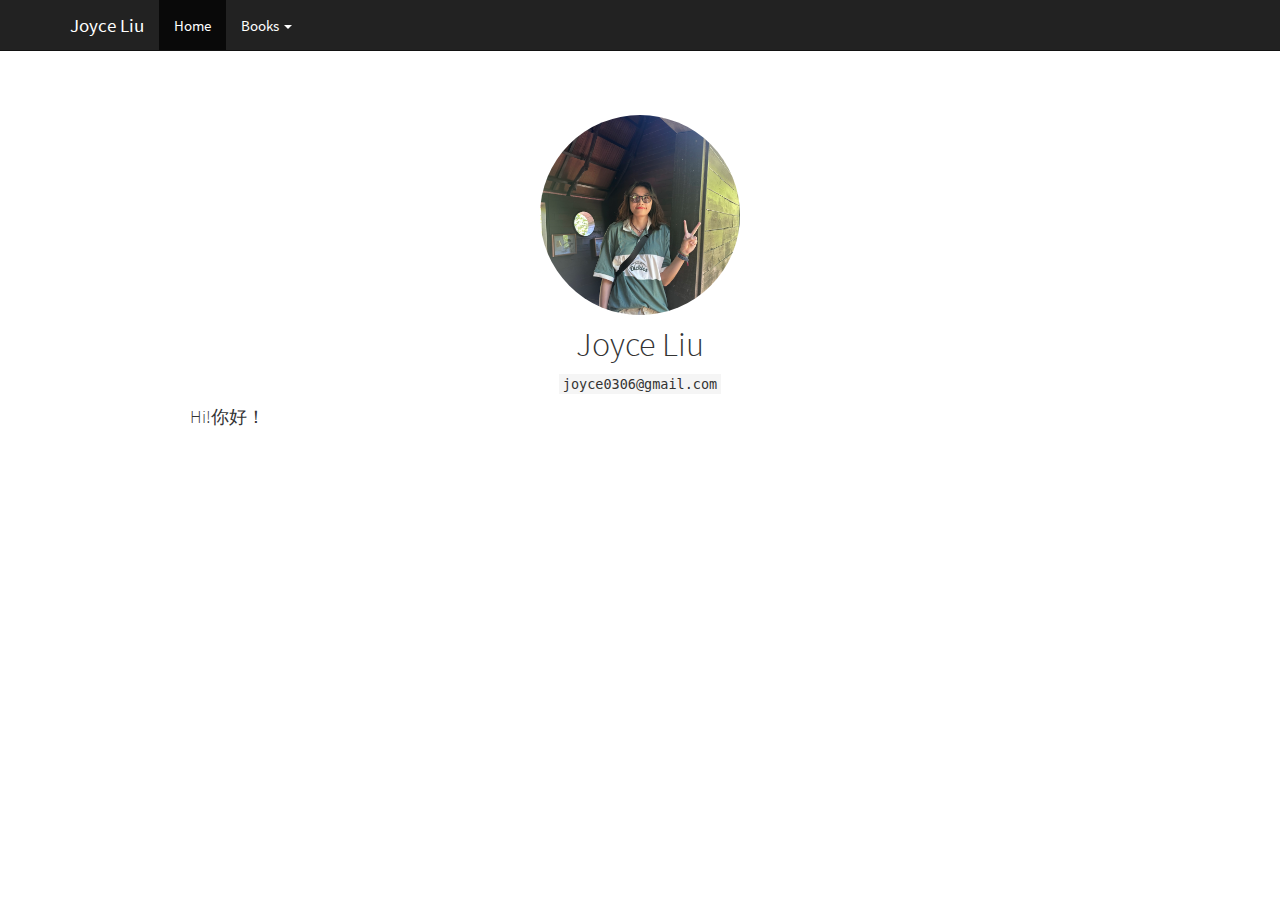
==== commit 348a8f0a: "." ====
--- a/index.html
+++ b/index.html
@@ -252,12 +252,11 @@
     <span class="caret"></span>
   </a>
   <ul class="dropdown-menu" role="menu">
-    <li class="dropdown-header">Heading 1</li>
     <li>
-      <a href="page-a.html">Page A</a>
+      <a href="chance.html">機會效應</a>
     </li>
     <li>
-      <a href="page-b.html">Page B</a>
+      <a href="rebel_talent.html">莫守成規</a>
     </li>
   </ul>
 </li>
@@ -295,9 +294,9 @@
 <p><code>joyce0306@gmail.com</code></p>
 </div>
 </div>
-<div id="hi" class="section level4 row"
+<div id="hi你好" class="section level4 row"
 style="text-align: justify; text-justify: inter-word;  padding-top: 2px;padding-right: 20px;padding-left: 20px">
-<h4>Hi!</h4>
+<h4>Hi!你好！</h4>
 </div>
 
 
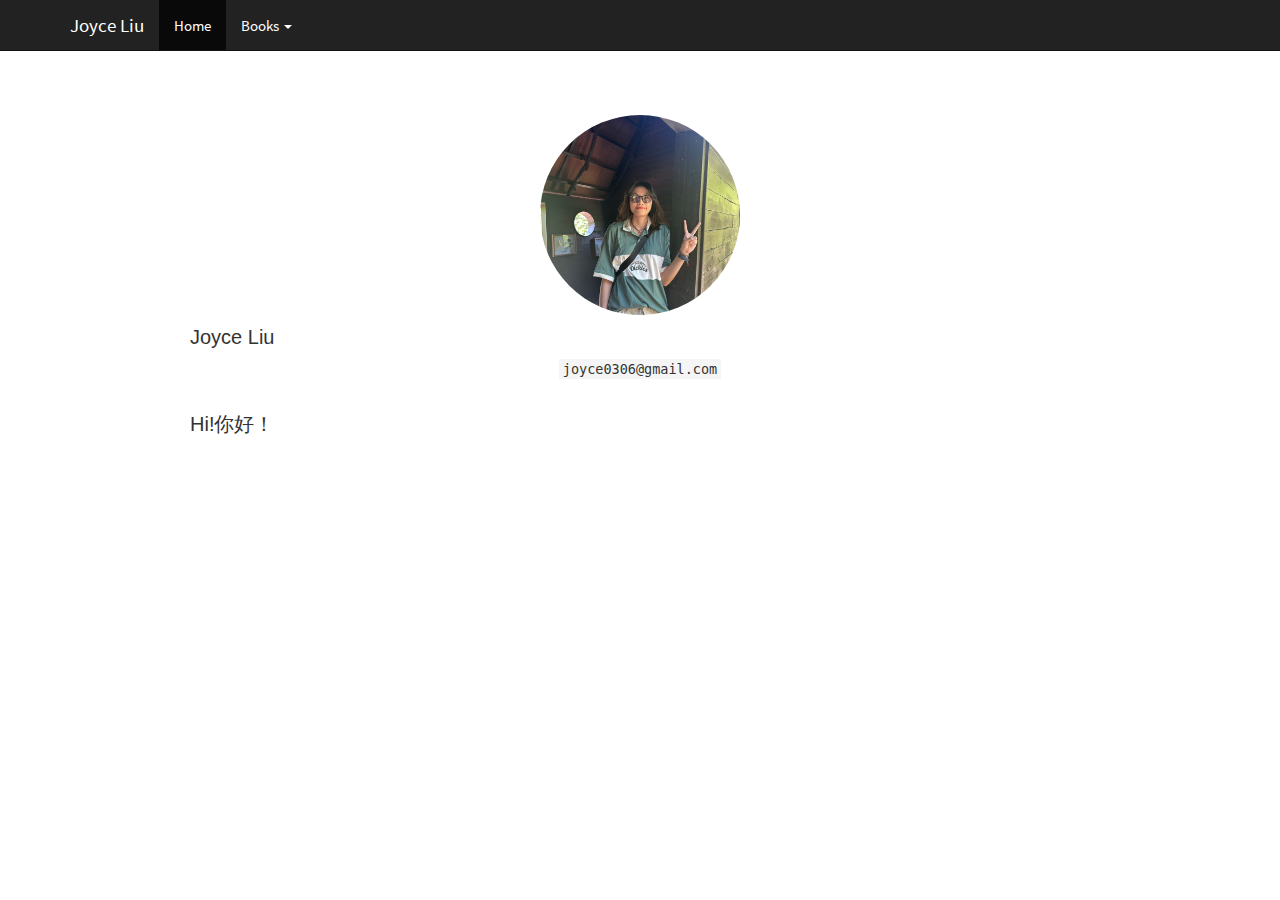
==== commit 5d1711d2: "." ====
--- a/index.html
+++ b/index.html
@@ -58,6 +58,7 @@
 
 
 
+<link rel="stylesheet" href="styles.css" type="text/css" />
 
 
 
@@ -294,9 +295,20 @@
 <p><code>joyce0306@gmail.com</code></p>
 </div>
 </div>
-<div id="hi你好" class="section level4 row"
+<div class="row"
 style="text-align: justify; text-justify: inter-word;  padding-top: 2px;padding-right: 20px;padding-left: 20px">
-<h4>Hi!你好！</h4>
+<style>
+/* Custom title and subtitle styling */
+h1 {
+  font-family: "PingFang SC", "Microsoft YaHei", "SimSun", sans-serif;
+  font-size: 20px; /* Adjust title font size */
+  text-align: left; /* Align the title to the left */
+}
+
+</style>
+<h1>
+Hi!你好！
+</h1>
 </div>
 
 
--- a/styles.css
+++ b/styles.css
@@ -0,0 +1,9 @@
+.navbar .dropdown-menu a {
+  pointer-events: auto; /* Ensure dropdown links are clickable */
+  color: #000; /* Set the link color */
+}
+
+.navbar .dropdown-menu a:hover {
+  color: #0056b3; /* Optional: Add a hover effect */
+  text-decoration: underline; /* Optional: Underline the link on hover */
+}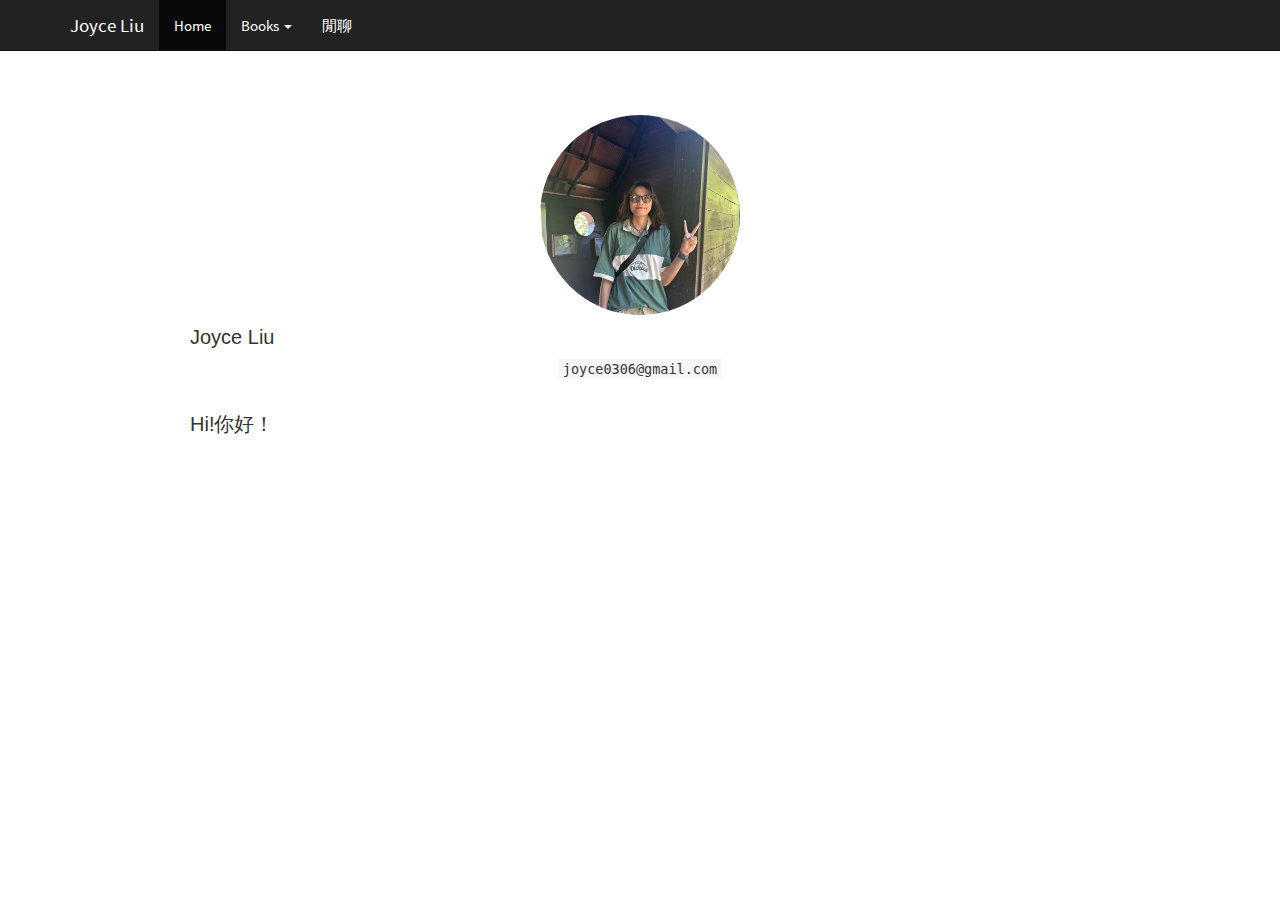
==== commit a6d638cb: "." ====
--- a/index.html
+++ b/index.html
@@ -58,7 +58,6 @@
 
 
 
-<link rel="stylesheet" href="styles.css" type="text/css" />
 
 
 
@@ -261,6 +260,9 @@
     </li>
   </ul>
 </li>
+<li>
+  <a href="random.html">閒聊</a>
+</li>
       </ul>
       <ul class="nav navbar-nav navbar-right">
         
